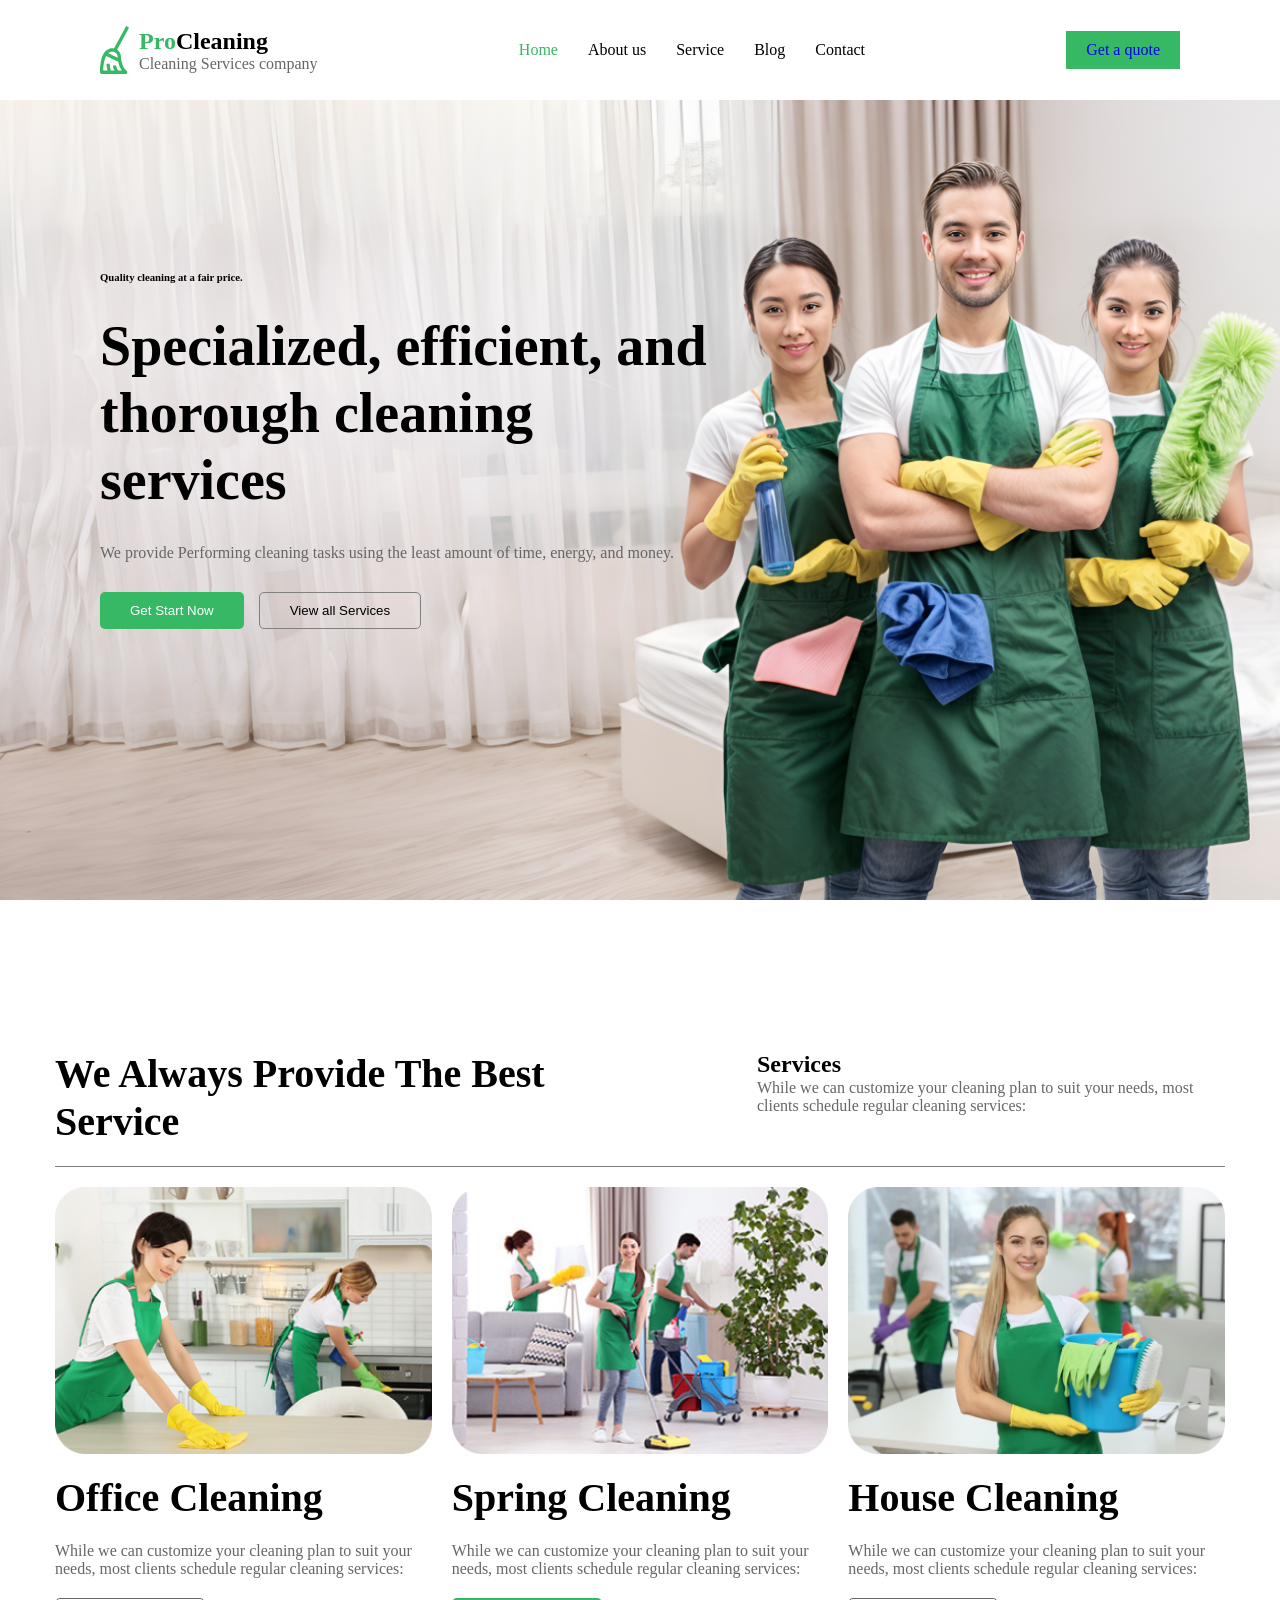
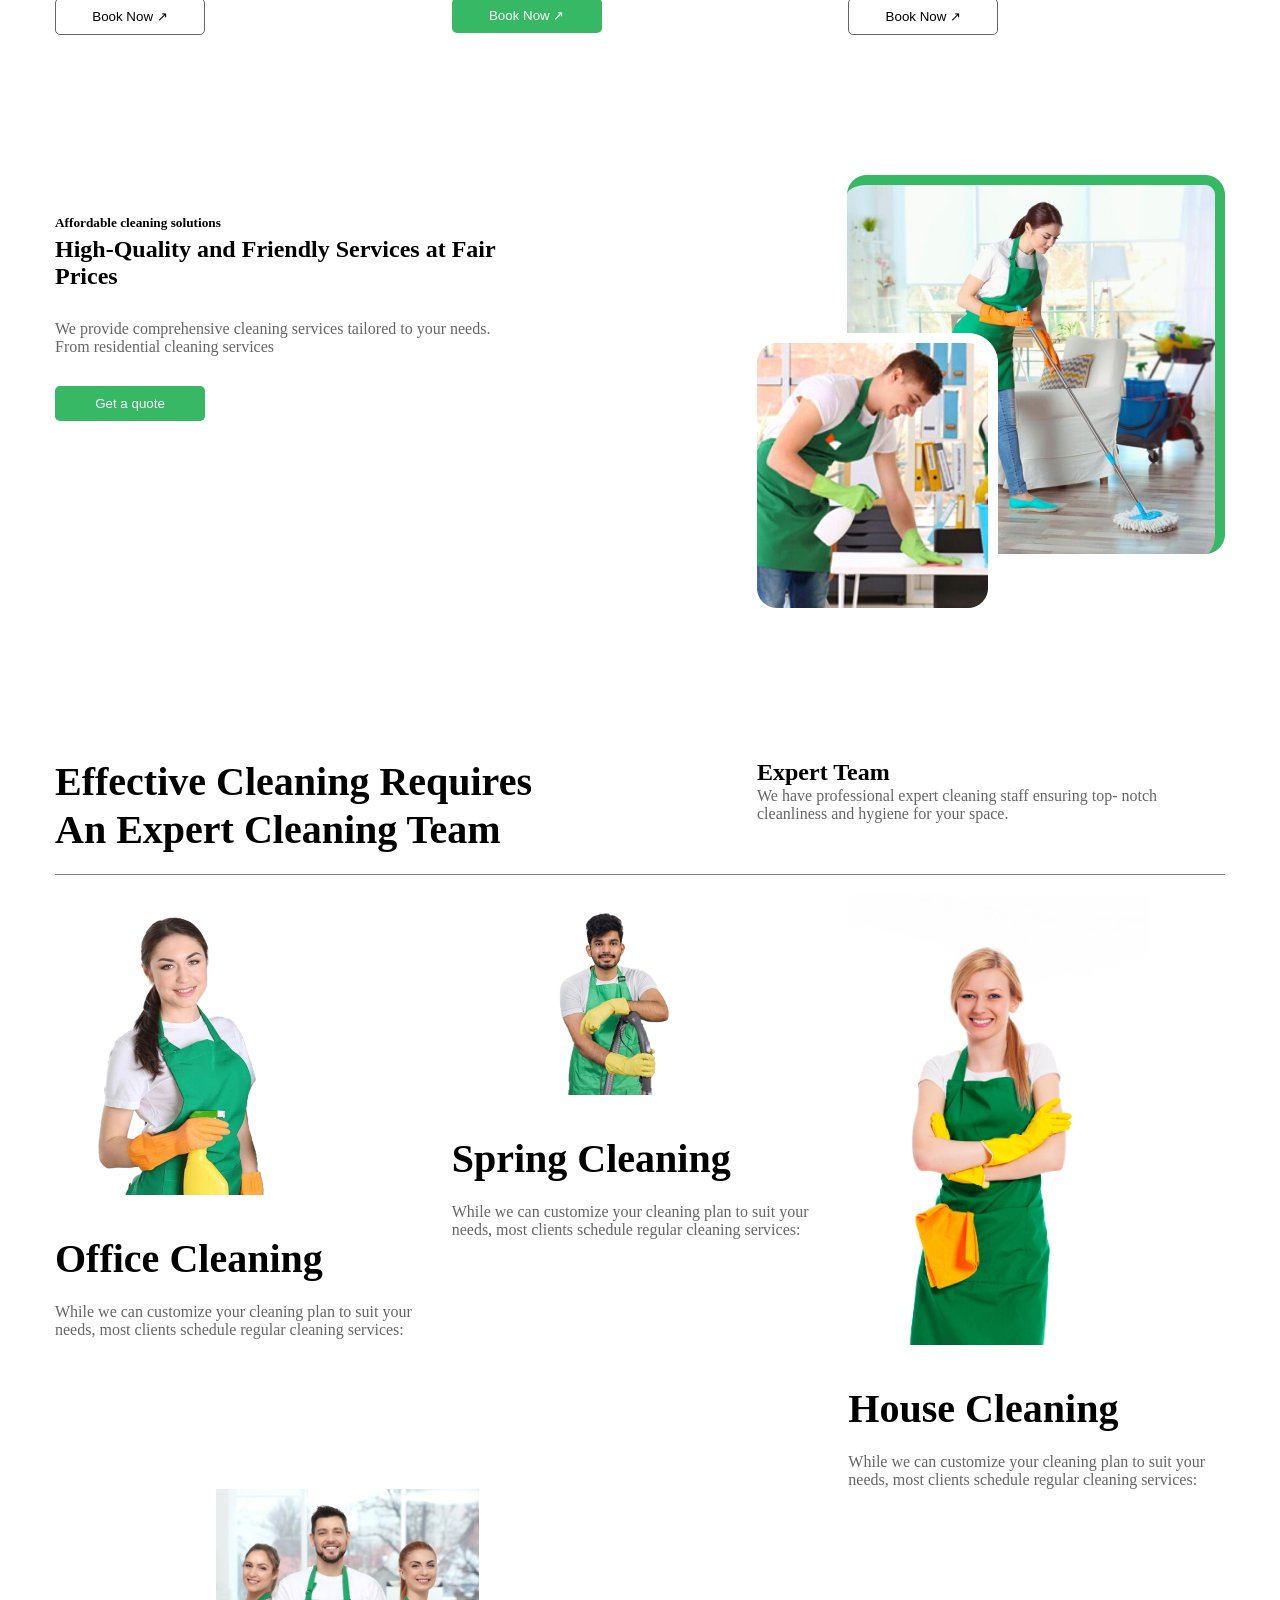
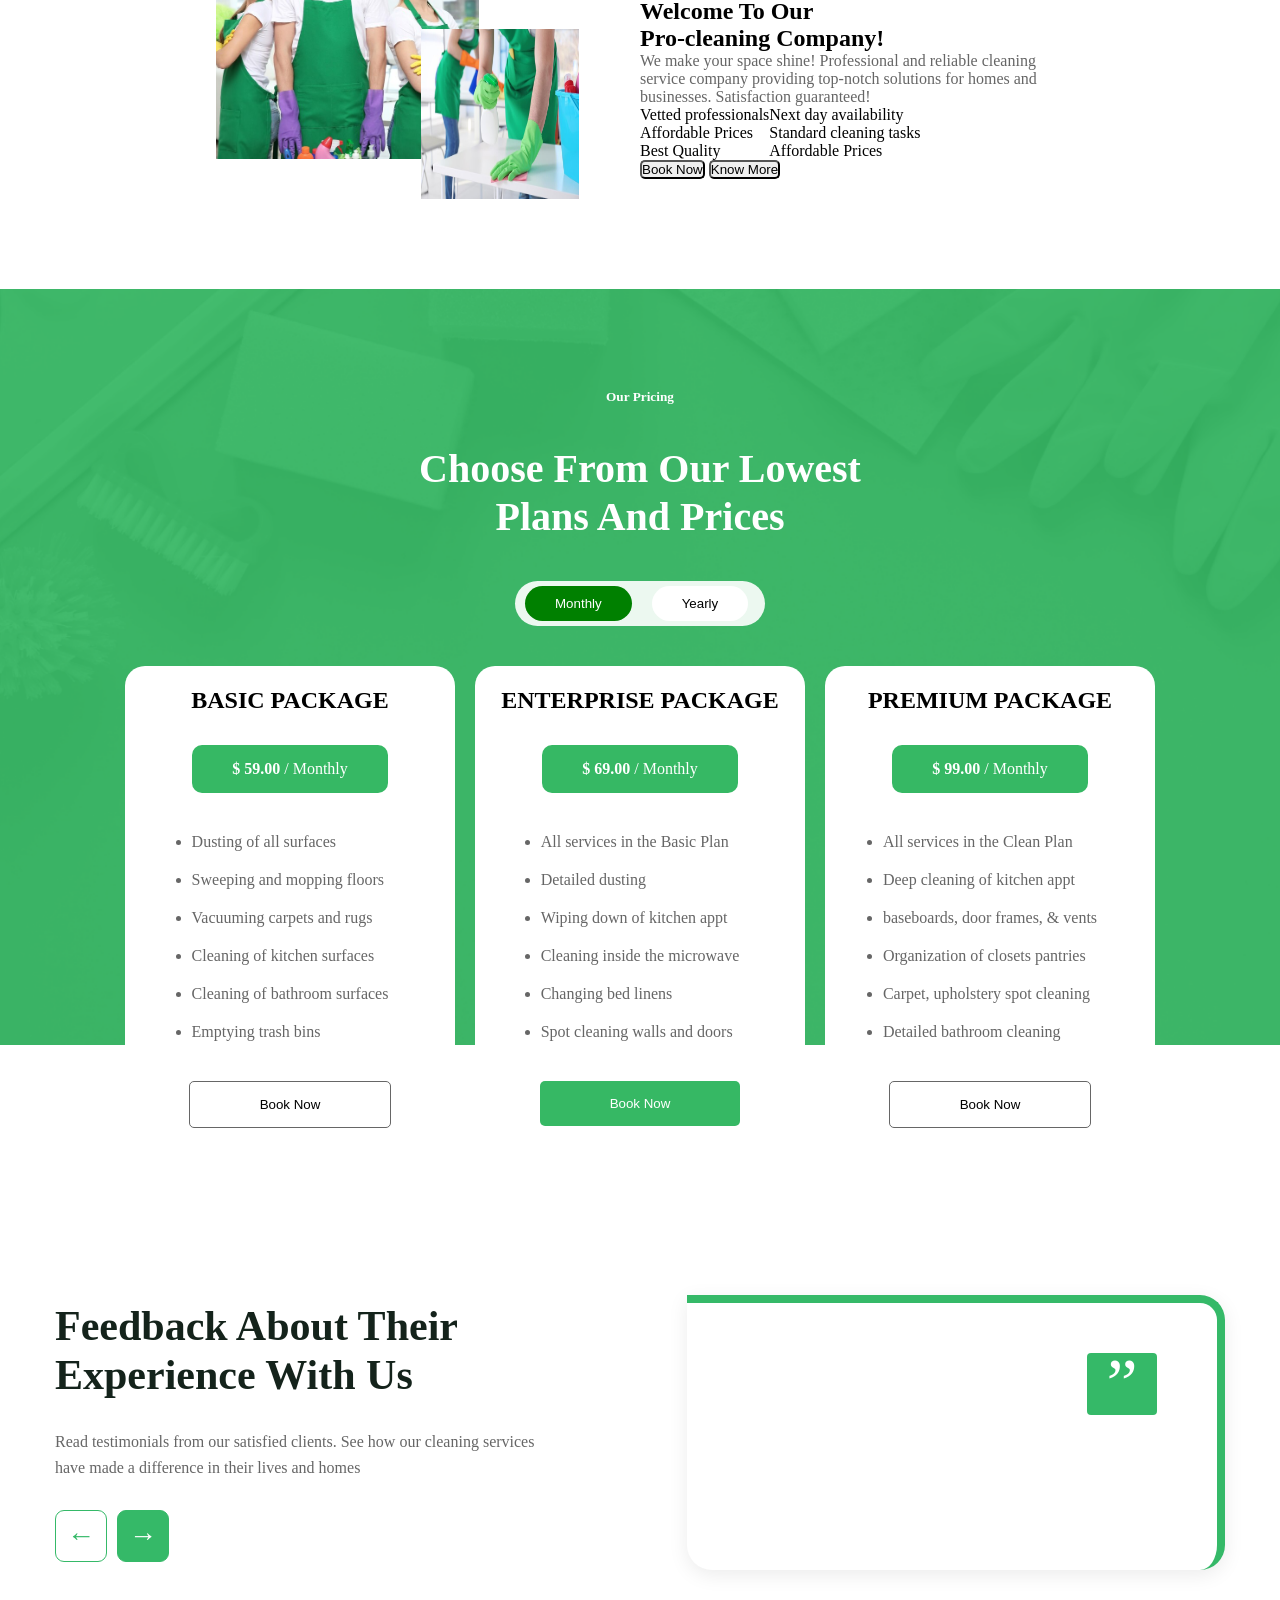
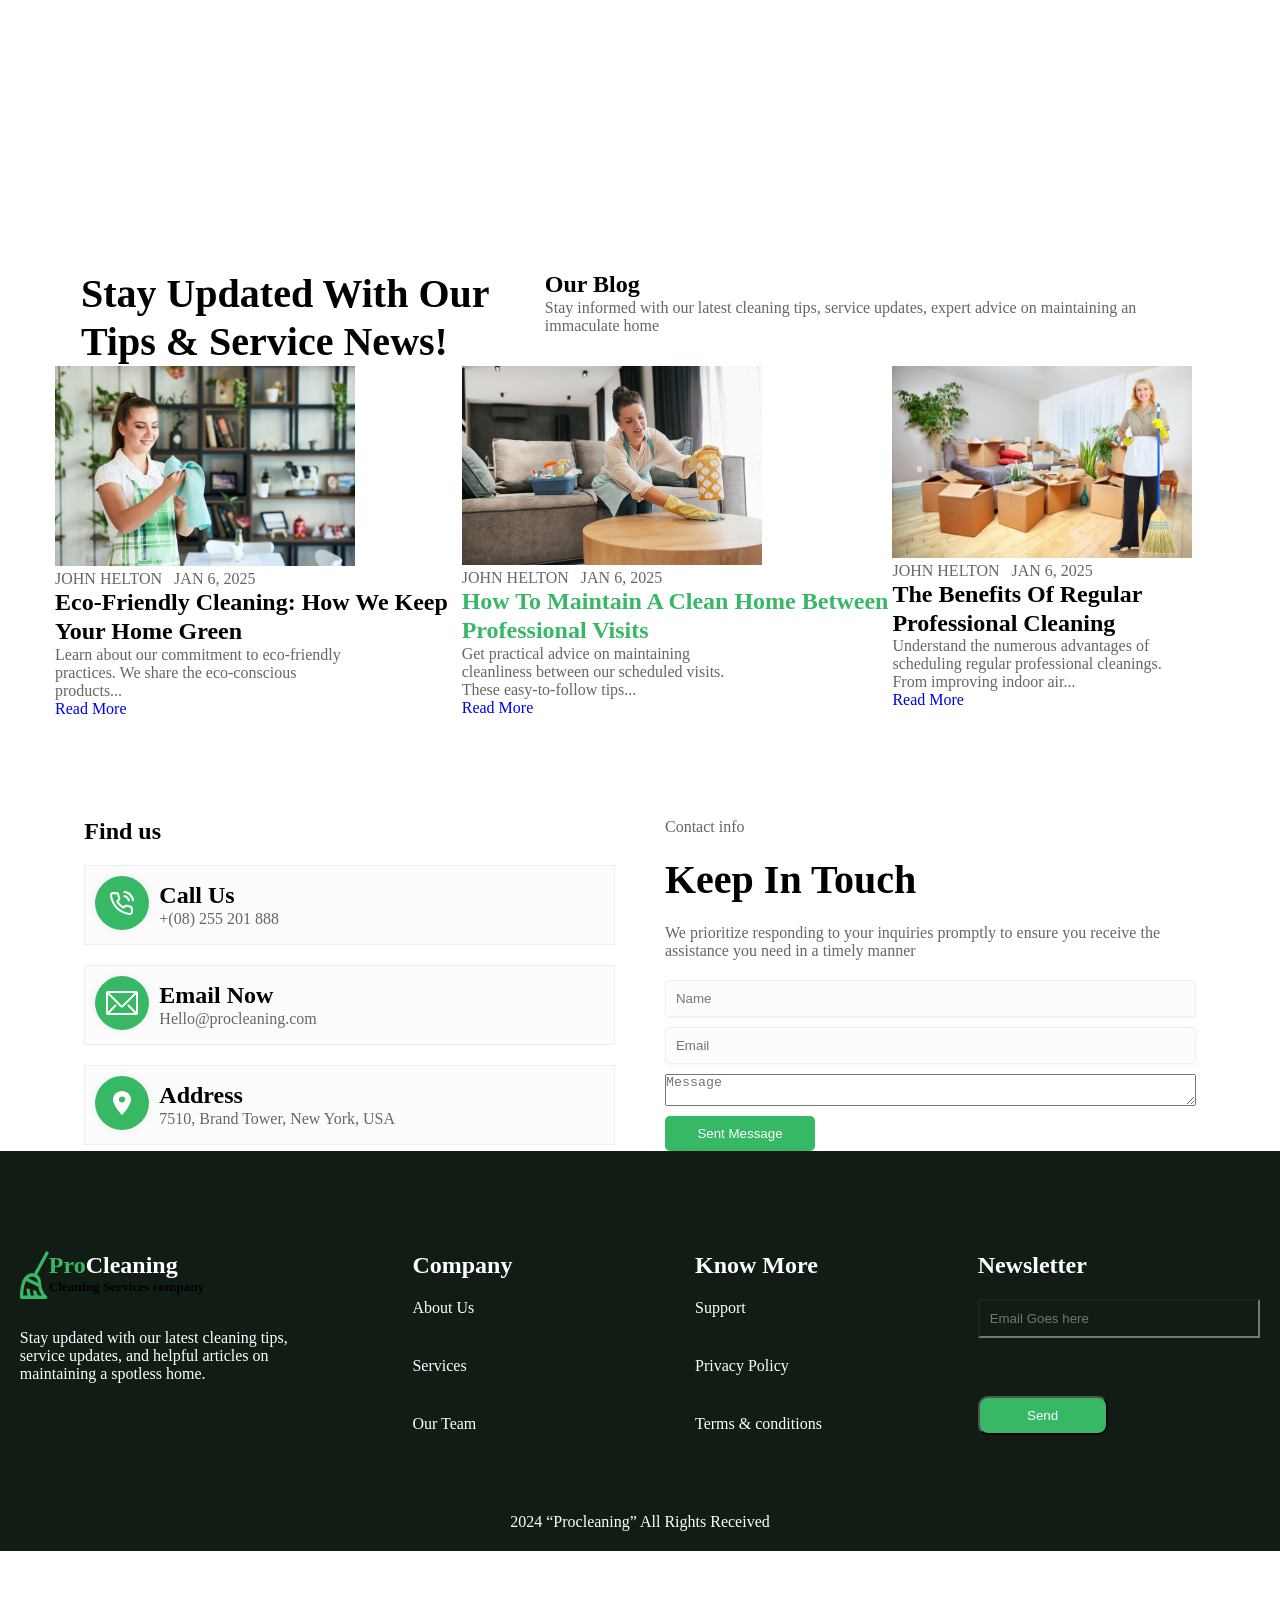
==== index.html @ 3e6bb1c4 "first commit with love" ====
<!DOCTYPE html>
<html lang="en">

<head>
    <meta charset="UTF-8">
    <meta name="viewport" content="width=device-width, initial-scale=1.0">
    <title>Document</title>

    <!-- CSS -->
    <link rel="stylesheet" href="css/main.css">
    <link rel="stylesheet" href="css/header.css">
    <link rel="stylesheet" href="css/home.css">
    <link rel="stylesheet" href="css/about.css">
    <link rel="stylesheet" href="css/services.css">
    <link rel="stylesheet" href="css/pricing.css">
    <link rel="stylesheet" href="css/team.css">
    <link rel="stylesheet" href="css/testimonials.css">
    <link rel="stylesheet" href="css/blog.css">
    <link rel="stylesheet" href="css/contact.css">
    <link rel="stylesheet" href="css/footer.css">
</head>

<body>

    <section id="header"></section>

    <section id="home"></section>


    <section id="services"></section>
    <section id="team"></section>

    <section id="pricing"></section>

    <section id="about"></section>

    <section id="testimonials"></section>

    <section id="blog"></section>

    <section id="contact"></section>

    <section id="footer"></section>


    <!-- JavaScript -->
    <script type="module" src="js/main.js"></script>
    <script src="js/header.js"></script>
    <script src="js/home.js"></script>
    <script src="js/about.js"></script>
    <script src="js/services.js"></script>
    <script src="js/pricing.js"></script>
    <script src="js/team.js"></script>
    <script src="js/testimonials.js"></script>
    <script src="js/blog.js"></script>
    <script src="js/contact.js"></script>
    <script src="js/footer.js"></script>

</body>

</html>
---- css/main.css ----
* {
        margin: 0;
        padding: 0;
        box-sizing: border-box;
    }
    
    a {
        text-decoration: none;
    }
    
    html {
        scroll-behavior: smooth;
        font-size: 100%;
    }
    
    p {
        color: var( --gray-color);
    }
    
    button,
    a,
    li {
        cursor: pointer;
    }
    
    li {
        list-style: none;
    }
    
     :root {
        --font-size: 100%;
        --green-color: #36B864;
        --gray-color: #666666;
        --font-weight-bold: 700;
        --spacing-md: 1.5rem;
    }
    
    section:not(#home):not(header) {
        width: 100vw;
        display: flex;
        justify-content: center;
    }
    
    section:not(#home):not(#header):not(#pricing)>div {
        max-width: 1170px;
    }
    
    h2 {
        text-transform: capitalize;
        line-height: 1.2;
        font-size: 2.5rem;
    }
    
    h3 {
        text-transform: capitalize;
        line-height: 1.2;
        font-size: 1.5rem;
    }
    
    button {
        border-radius: 5px;
    }
---- css/header.css ----
/*  main header */

.header {
    position: absolute;
    top: 0;
    left: 0;
    right: 0;
    background: white;
    display: flex;
    align-items: center;
    justify-content: space-between;
    padding: 10px 100px;
    height: 100px;
    z-index: 2;
    width: 100vw;
}


/*  logo box */

.logo-box {
    display: flex;
    align-items: center;
    gap: 10px;
    justify-content: center;
}

.logo-box h1 {
    display: inline;
}

.logo-box span {
    color: var(--green-color);
}


/*  main nav  */

.main-nav {
    display: flex;
    gap: 30px;
}

.nav-link {
    color: black;
}


/* 
.main-nav {
    display: flex;
    gap: 30px;
} */

.cta {
    background: var(--green-color);
    padding: 10px 20px;
}

.active {
    color: var(--green-color);
}
---- css/home.css ----
.home {
     position: relative;
     padding: 10px 100px;
     background-image: url("../assets/home-bg.png");
     background-size: cover;
     background-position: center;
     background-repeat: no-repeat;
     display: flex;
     min-height: 100vh;
     width: 100vw;
     align-items: Center;
     justify-content: start;
 }
 
 .hero {
     display: flex;
     align-items: start;
     justify-content: center;
     flex-direction: column;
     gap: 30px;
     max-width: 620px;
     width: 100%;
 }
 
 .hero h1 {
     line-height: 1.2;
     font-size: 3.5rem;
 }
 
 .hero button {
     padding: 10px 30px;
     border-radius: 5px;
 }
 
 .hero .hero-btns {
     display: flex;
     gap: 15px;
 }
 
 .get-start {
     background: var(--green-color);
     outline: none;
     border: none;
     color: white;
 }
 
 .view-services {
     border: 1px solid gray;
     background: transparent;
     color: black;
 }
---- css/services.css ----
.services {
        min-height: 100vh;
        background: rgb(255, 255, 255);
        display: flex;
        align-items: center;
        margin-top: 150px;
        min-height: 100vh;
        justify-content: start;
        flex-direction: column;
    }
    
    .services ul {
        display: flex;
    }
    
    .services header {
        display: flex;
        border-bottom: gray solid 1px;
        padding-bottom: 20px;
        display: flex;
        width: 100%;
        justify-content: space-between;
    }
    
    .services header .right,
    .left {
        width: 45%;
    }
    
    .services header .right p {
        max-width: 450px;
    }
    
    .services header .right {
        text-align: left;
        width: 40%;
    }
    
    .services header .left {
        text-align: left;
    }
    
    .service-list {
        margin-top: 20px;
        display: flex;
        gap: 20px;
    }
    
    .service-list li {
        display: flex;
        flex-direction: column;
        gap: 20px;
    }
    
    .service-list button {
        max-width: 150px;
        border: var(--gray-color) solid 1px;
        width: 100%;
        background: transparent;
        padding: 10px 30px;
    }
    
    .service-list .green-btn {
        background: var(--green-color);
        outline: none;
        color: white;
        border: none;
    }
    
    .service-banner {
        width: 100%;
        display: flex;
        margin-top: 140px;
        align-items: start;
        margin-bottom: 200px;
        justify-content: space-between;
    }
    
    .service-banner .content {
        flex-direction: column;
        align-items: left;
        display: flex;
        margin-top: 40px;
    }
    
    .service-banner .content h5 {
        margin: 0;
        padding: 0;
    }
    
    .service-banner .content>div {
        margin-top: 0;
        flex-direction: column;
        align-items: left;
        margin-top: 5px;
        display: flex;
        gap: 30px;
    }
    
    .service-banner .content h1 {
        max-width: 500px;
    }
    
    .service-banner .content p {
        max-width: 450px;
    }
    
    .service-banner .right {
        position: relative;
    }
    
    .service-banner .small-img {
        position: absolute;
        bottom: -60px;
        left: -100px;
        z-index: 3;
    }
    
    .service-banner button {
        background: var(--green-color);
        outline: none;
        max-width: 150px;
        border: var(--gray-color) solid 1px;
        width: 100%;
        padding: 10px 30px;
        color: white;
        border: none;
    }
    
    .service header .right h3 {
        color: black;
    }
---- css/pricing.css ----
.pricing {
    position: relative;
    padding: 10px 100px;
    background-image: url("../assets/Background.png");
    background-size: cover;
    background-position: center;
    background-repeat: no-repeat;
    display: flex;
    height: 84vh;
    padding-top: 100px;
    color: white;
    flex-direction: column;
    gap: 40px;
    width: 100vw !important;
    align-items: Center;
    justify-content: start;
    overflow: visible;
}

.toggle-package {
    background: rgb(255, 255, 255, 0.9);
    padding: 5px 10px;
    border-radius: 30px;
    display: flex;
    gap: 20px;
    width: 250px;
}

.toggle-package button {
    outline: none;
    border: none;
    border-radius: 20px;
    background: rgb(255, 255, 255);
    color: black;
    padding: 10px 30px;
}

.pricing .active {
    background: green;
    color: white;
}

.head {
    text-align: center;
}

.pricing-plans {
    display: flex;
    gap: 20px;
}

.pricing-plans ul {}

.pricing-plans ul li {
    padding: 10px 0;
    list-style: disc;
    color: var(--gray-color);
}

.price-box {
    background: var(--green-color);
    max-width: 400px;
    padding: 15px 40px;
    color: white;
    border-radius: 10px;
}

.pricing-plans>div {
    background: white;
    color: black;
    width: 330px;
    border-radius: 20px;
    padding: 20px;
    display: flex;
    z-index: 4;
    flex-direction: column;
    gap: 30px;
    transform: translateY(0);
    align-items: center;
}

.pricing-plans>div button {
    background: white;
    color: black;
    border-radius: 5px;
    padding: 15px 70px;
    border: 1px solid var(--gray-color);
}

.enterprise-package .green-btn {
    background: var(--green-color);
    color: white;
    outline: none;
    border: none;
}
---- css/team.css ----
.team .avatar {
    width: 300px;
}

.star-icons-img {
    max-width: 50px;
}

.team header {
    display: flex;
    border-bottom: 1px solid gray;
    padding-bottom: 20px;
    width: 100%;
    justify-content: space-between;
}

.team header .right {
    width: 40%;
    text-align: left;
}

.team header .left {
    width: 45%;
    text-align: left;
}

.team header .right p {
    max-width: 450px;
}

.team-banner {
    width: 100%;
    display: flex;
    min-height: 400px;
    justify-content: space-between;
}

.team-banner .left {
    width: 50%;
    display: flex;
    justify-content: center;
    height: 100%;
}

.team-banner .left .images-box {
    position: relative;
    width: 45%;
    height: 270px;
    max-height: 270px;
    background-image: url("../assets/Image_2-005.jpg");
    background-size: cover;
    background-position: center;
    background-repeat: no-repeat;
    z-index: 1;
}

.team-banner p {
    max-width: 400px;
}

.team-banner .left .big-img {
    width: 400px;
    height: auto;
}

.team-banner .small-img {
    height: 170px;
    max-height: 170px;
    width: 60%;
    position: absolute;
    bottom: -40px;
    right: -100px;
    z-index: 3;
}

.team-banner .right {
    width: 50%;
    display: flex;
    justify-content: center;
    flex-direction: column;
}

.features {
    display: Flex;
}
---- css/testimonials.css ----
.testimonials {
    margin-top: 250px;
    display: flex;
    max-width: 1170px;
    gap: 100px;
    justify-content: space-between;
    align-items: center;
}

.testimonials>div {
    width: 50%;
}


/* =========================
   LEFT CONTENT
========================= */

.testimonials-content {
    display: flex;
    flex-direction: column;
    gap: 30px;
}

.testimonials-content h1 {
    margin: 0;
    max-width: 500px;
    font-size: 42px;
    line-height: 1.15;
    color: #14231b;
}

.testimonials-content>p {
    margin: 0;
    max-width: 500px;
    font-size: 16px;
    line-height: 1.6;
    color: #666;
}


/* =========================
   BUTTONS
========================= */

.testimonials-buttons {
    display: flex;
    gap: 10px;
}

.testimonials-buttons button {
    width: 52px;
    height: 52px;
    border-radius: 9px;
    border: 1px solid #35b968;
    background: white;
    color: #35b968;
    font-size: 28px;
    cursor: pointer;
}

.testimonials-buttons .increase-btn {
    background: #35b968;
    color: white;
}


/* =========================
   RIGHT
========================= */

.testimonial-right {
    display: flex;
    align-items: center;
    gap: 22px;
    min-height: 275px;
    padding: 25px;
    position: relative;
    background: white;
    border-radius: 0 25px 25px 25px;
    border-top: 8px solid #35b968;
    border-right: 8px solid #35b968;
    box-shadow: 0 5px 20px rgba(0, 0, 0, 0.08);
    box-sizing: border-box;
}

.testimonial-right p {
    max-width: 400px;
}

.testimonial-right h4 {
    margin: 0 0 5px;
    font-size: 20px;
    color: #14231b;
}

.testimonial-role {
    margin: 0 0 8px;
    color: #666;
}


/* =========================
   PERSON IMAGE
========================= */

.persona-bg img {
    width: 200px;
    height: 200px;
    max-width: 200px;
    min-height: 100px;
    flex-shrink: 0;
    border: none;
    border-radius: 50%;
}


/* =========================
   RATING
========================= */

.testimonial-rating {
    margin-bottom: 10px;
    color: #ff9800;
    font-size: 20px;
    letter-spacing: 3px;
}


/* =========================
   TEXT
========================= */

.testimonial-text {
    margin: 0;
    line-height: 1.45;
    color: #666;
}


/* =========================
   QUOTE
========================= */

.testimonial-right::after {
    content: "”";
    position: absolute;
    top: 50px;
    right: 60px;
    width: 70px;
    height: 62px;
    display: flex;
    align-items: center;
    justify-content: center;
    background: #35b968;
    border-radius: 4px;
    color: white;
    font-family: Georgia, serif;
    font-size: 70px;
    line-height: 1;
}
---- css/blog.css ----
.blog {
    display: flex;
    flex-direction: column;
    align-items: center;
    padding-top: 300px;
}

.blog-header {
    display: flex;
}

.blog ul {
    display: flex;
}

.blog ul img {
    width: 300px;
}

.blog ul p {
    max-width: 300px;
}
---- css/contact.css ----
.contact-form {
    display: flex;
    flex-wrap: flex;
    margin-top: 100px;
    gap: 50px;
}

.contact-right {
    display: flex;
    width: 50%;
    gap: 20px;
    flex-direction: column;
}

.contact-left {
    width: 50%;
    display: flex;
    gap: 20px;
    flex-direction: column;
}

.contact-right form {
    flex-direction: column;
    gap: 10px;
    display: Flex;
}

.contact-right button {
    background: var(--green-color);
    outline: none;
    max-width: 150px;
    border: var(--gray-color) solid 1px;
    width: 100%;
    padding: 10px 30px;
    color: white;
    border: none;
}

.contact-right form input {
    padding: 10px;
    background: #fcfcfc;
    border: 1px solid #eeeeee;
    border-radius: 4px;
    box-shadow: 0 2px 6px rgba(0, 0, 0, 0.03);
}

.contact-card {
    background: #fcfcfc;
    border: 1px solid #eeeeee;
    display: flex;
    outline: none;
    backdrop-filter: blur(3px);
    -webkit-backdrop-filter: blur(3px);
    align-items: center;
}
---- css/footer.css ----
.footer {
    background-color: #111C15;
    width: 100vw;
    min-height: 400px;
    padding: 100px 0 20px 0;
    margin-bottom: 60px;
    display: flex;
    flex-direction: column;
    align-items: center;
    justify-content: space-between;
}

.footer-cols {
    max-width: 1400px;
    display: flex;
}

.footer-cols span {
    color: var(--green-color);
}

.footer ul {
    flex: 1;
}

.footer ul h3 {
    color: white;
}

.footer ul p {
    color: rgb(255, 255, 255);
    margin-top: 30px;
}

.footer li a {
    padding: 20px 0px;
    color: white;
}

.footer li h3 {
    padding: 20px 0px;
}

.footer li {
    padding: 20px 0px;
}

.footer ul:first-child {
    margin-right: 110px;
}

.footer-logo {
    display: flex;
}

.footer-copyrights {
    width: 100%;
    max-width: 1400px;
    color: white;
    display: flex;
    justify-content: center;
}

.footer-copyrights p {
    color: white;
}

.last-col {
    display: flex;
    flex-direction: column;
    gap: 20px;
}

.last-col input {
    padding: 10px;
    background: transparent;
    color: gray;
}

.last-col button {
    padding: 10px;
    max-width: 130px;
    border-radius: 10px;
    outline: none;
    background: var(--green-color);
    color: rgb(255, 255, 255);
}
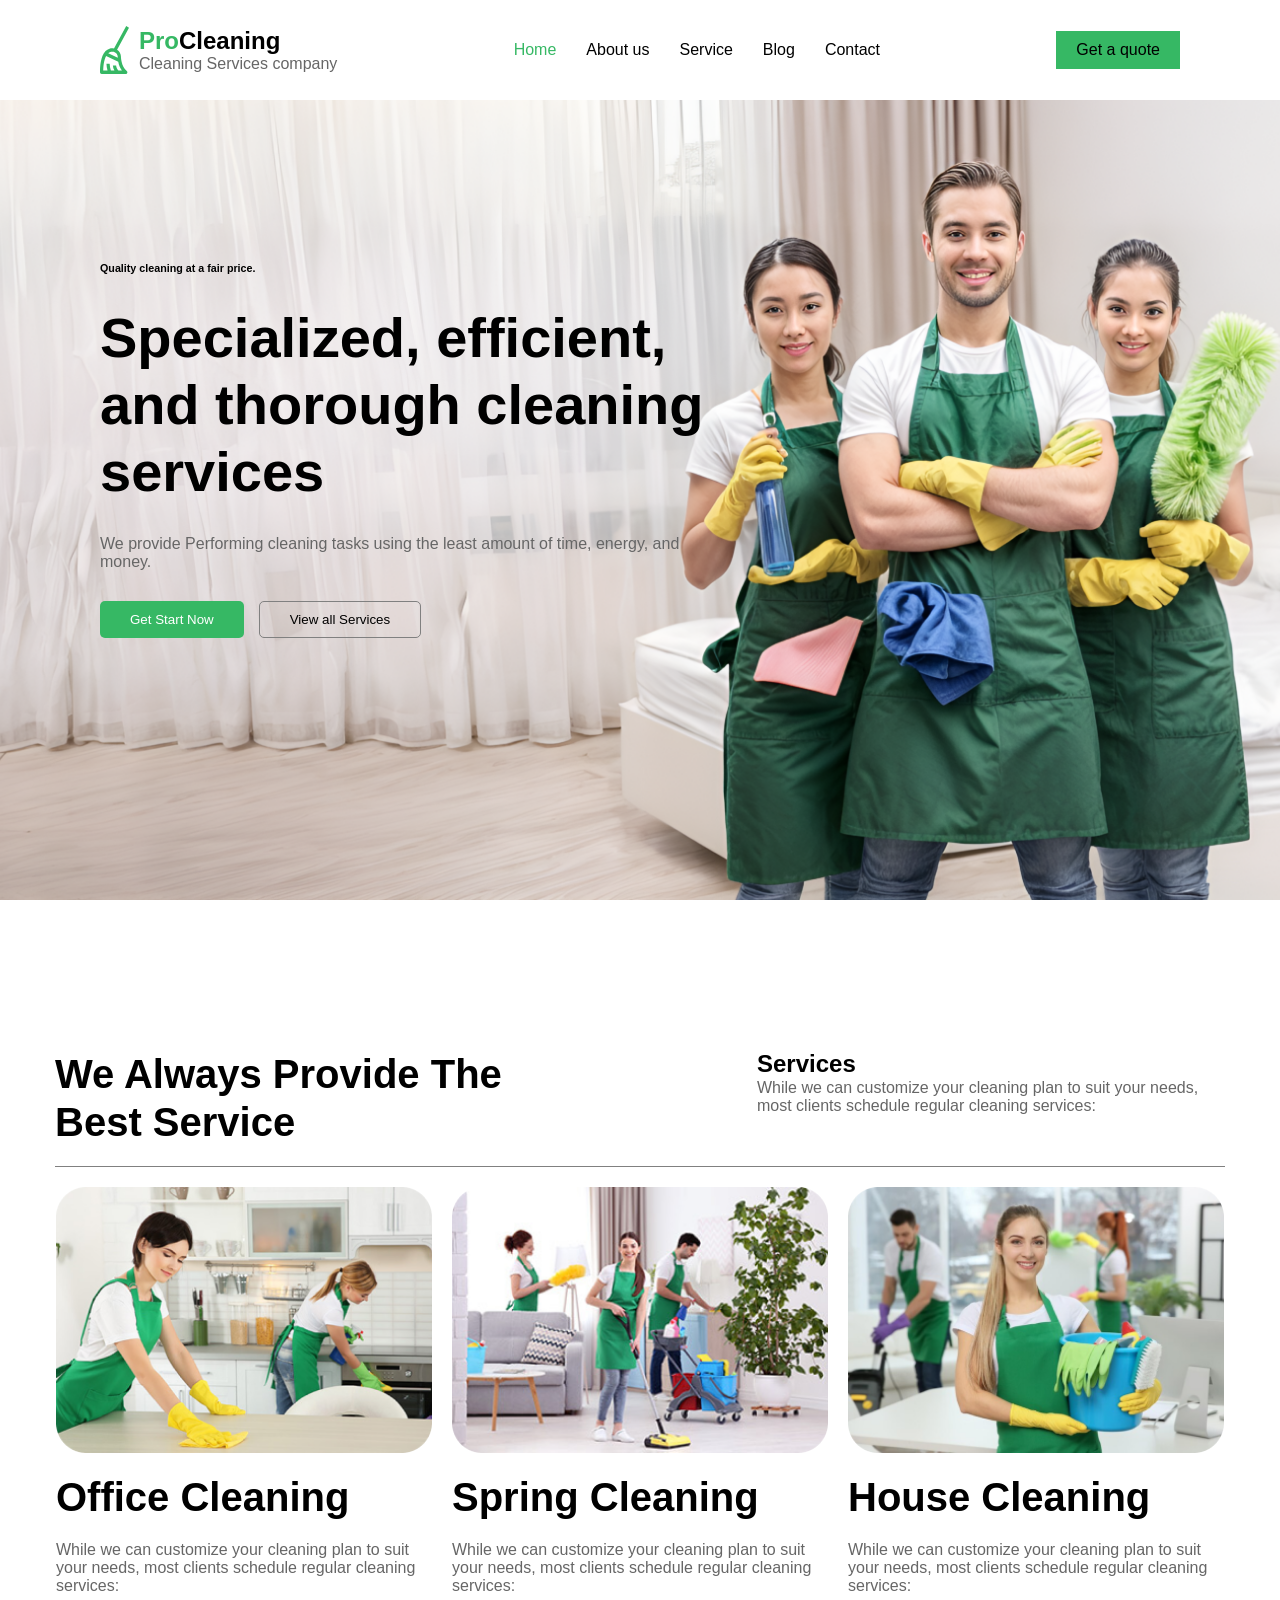
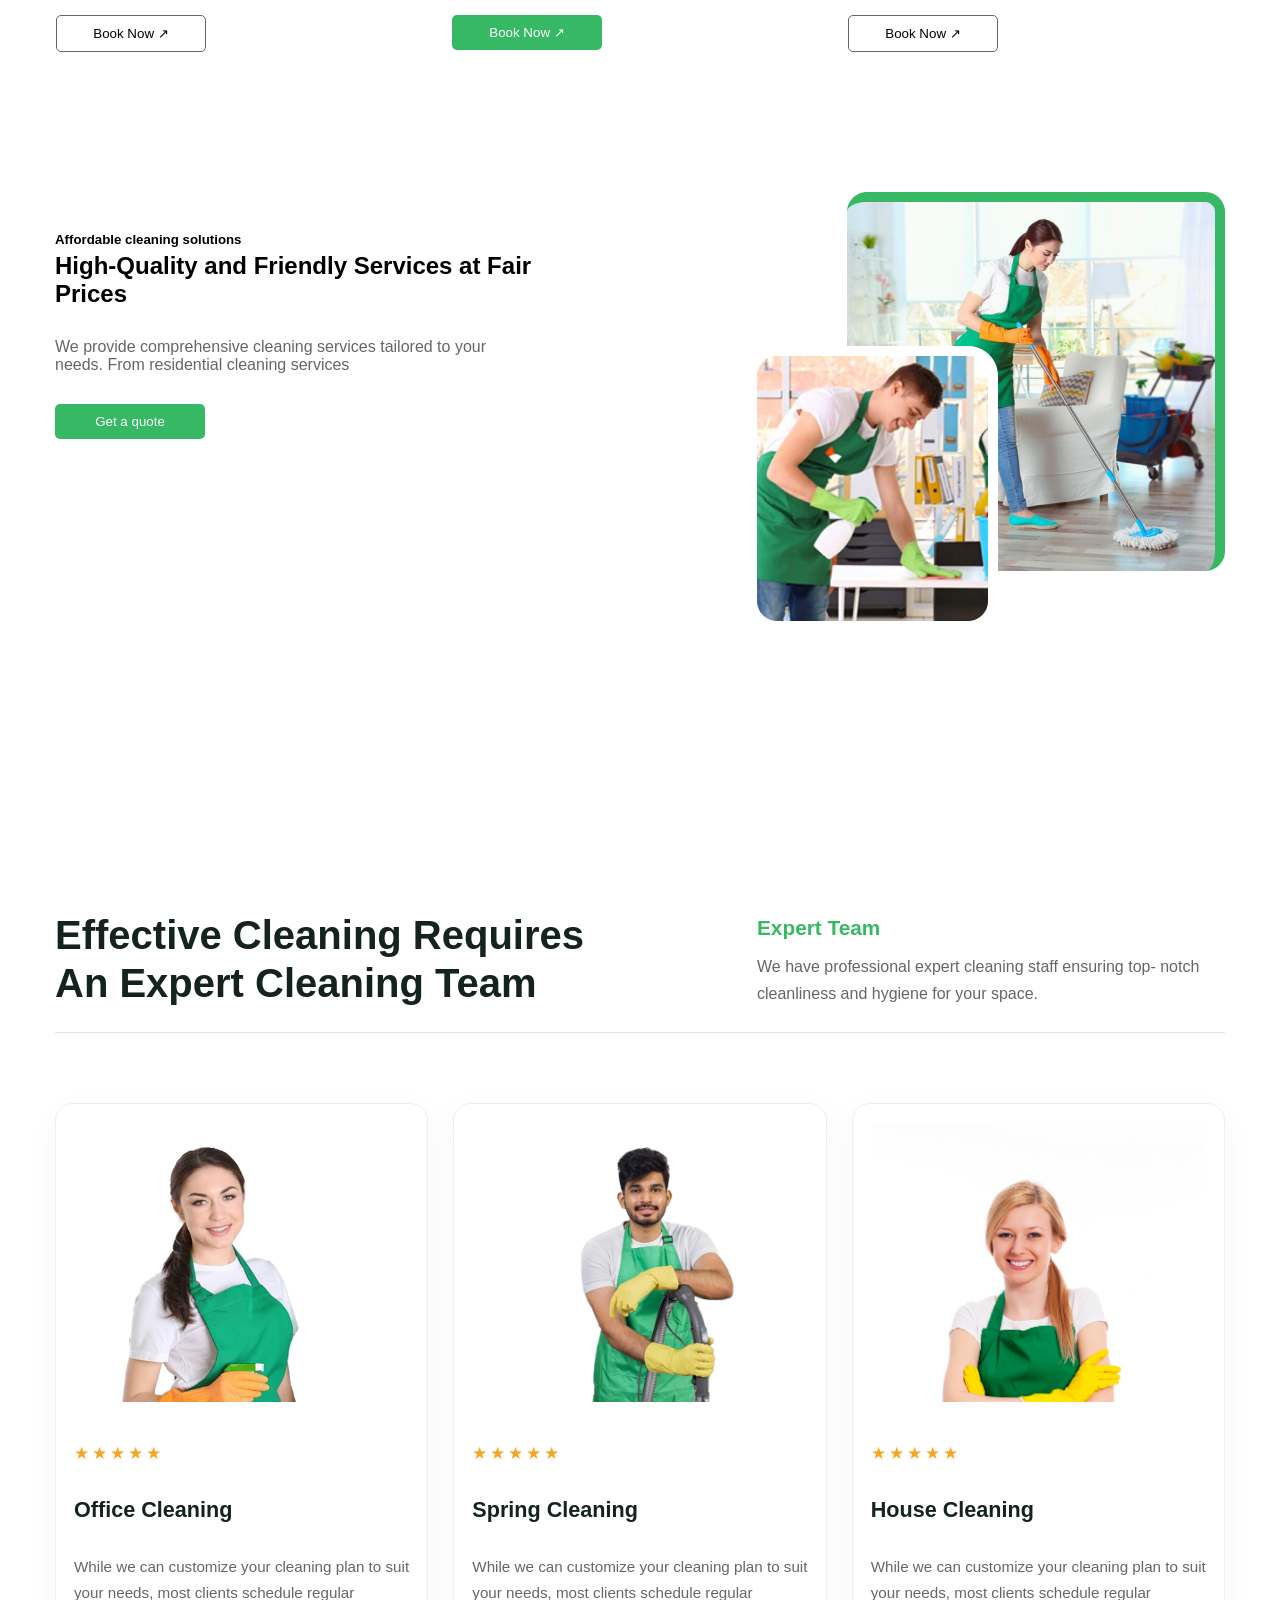
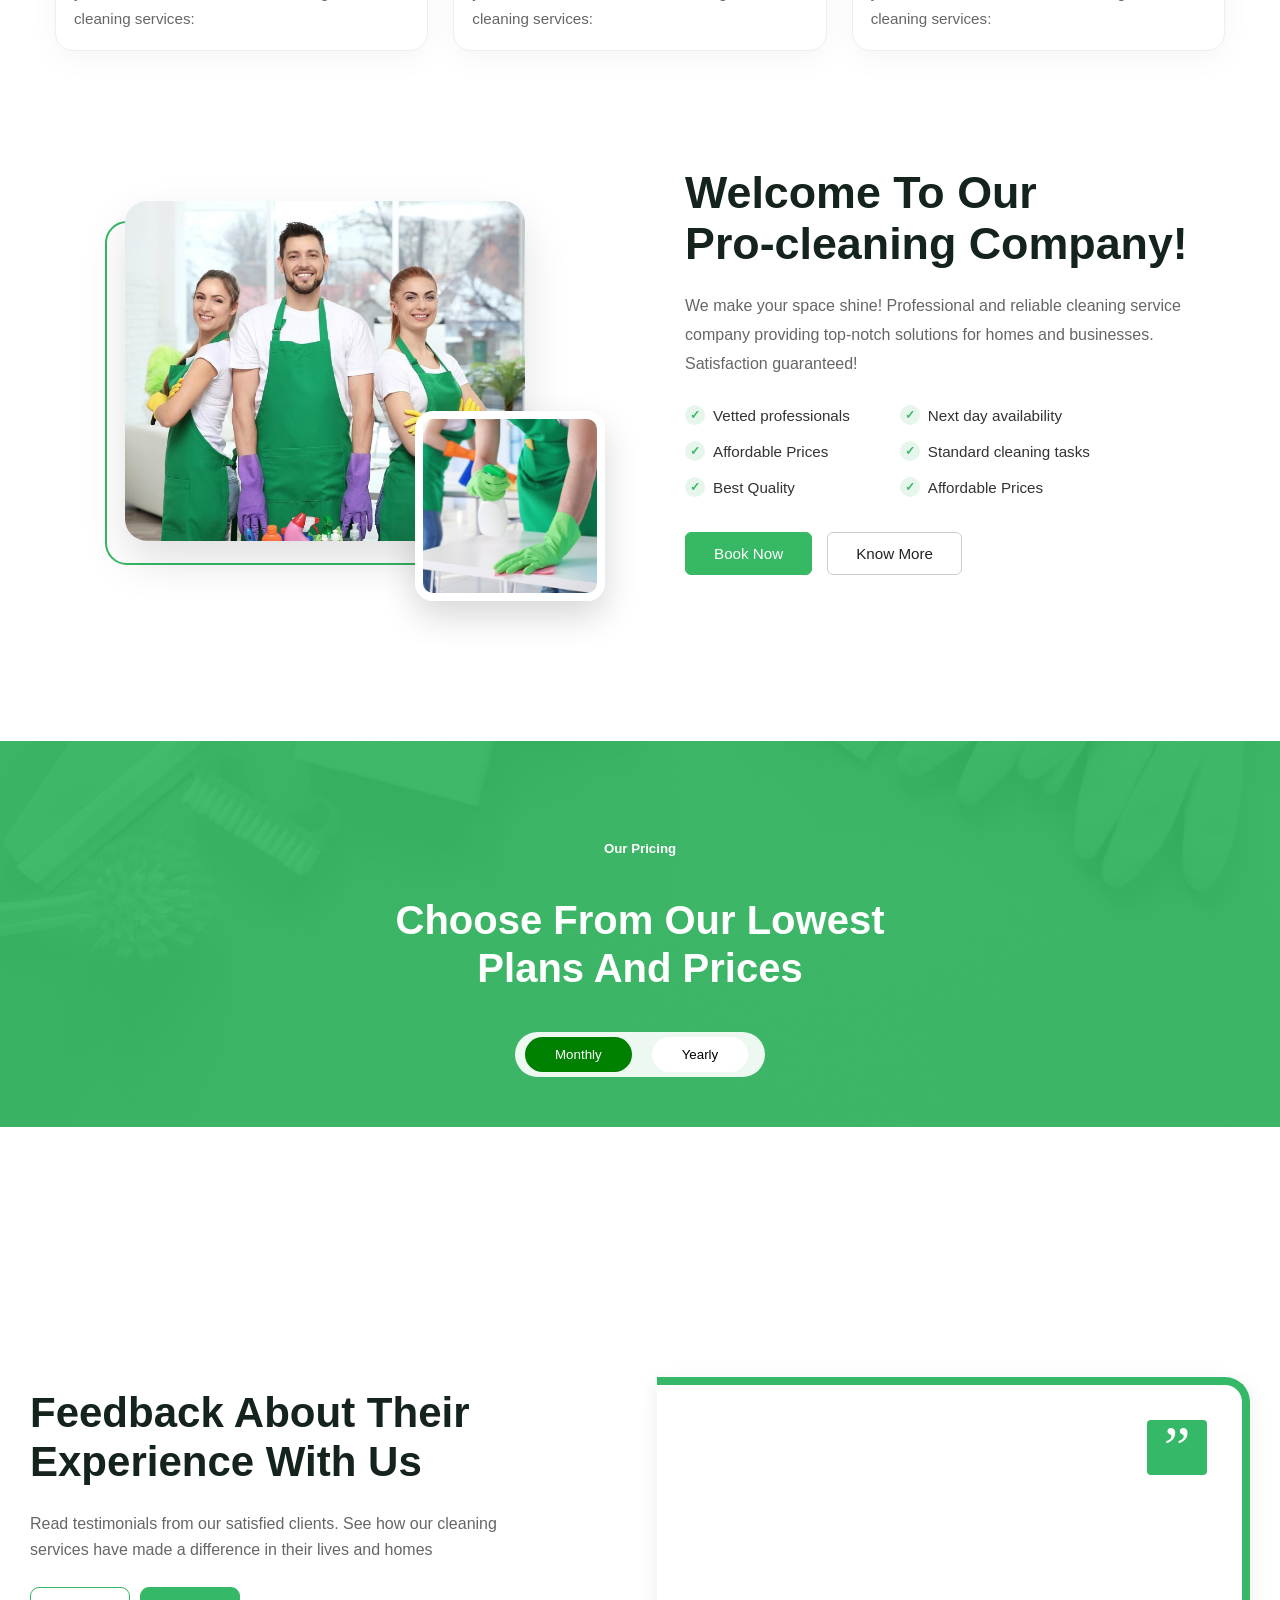
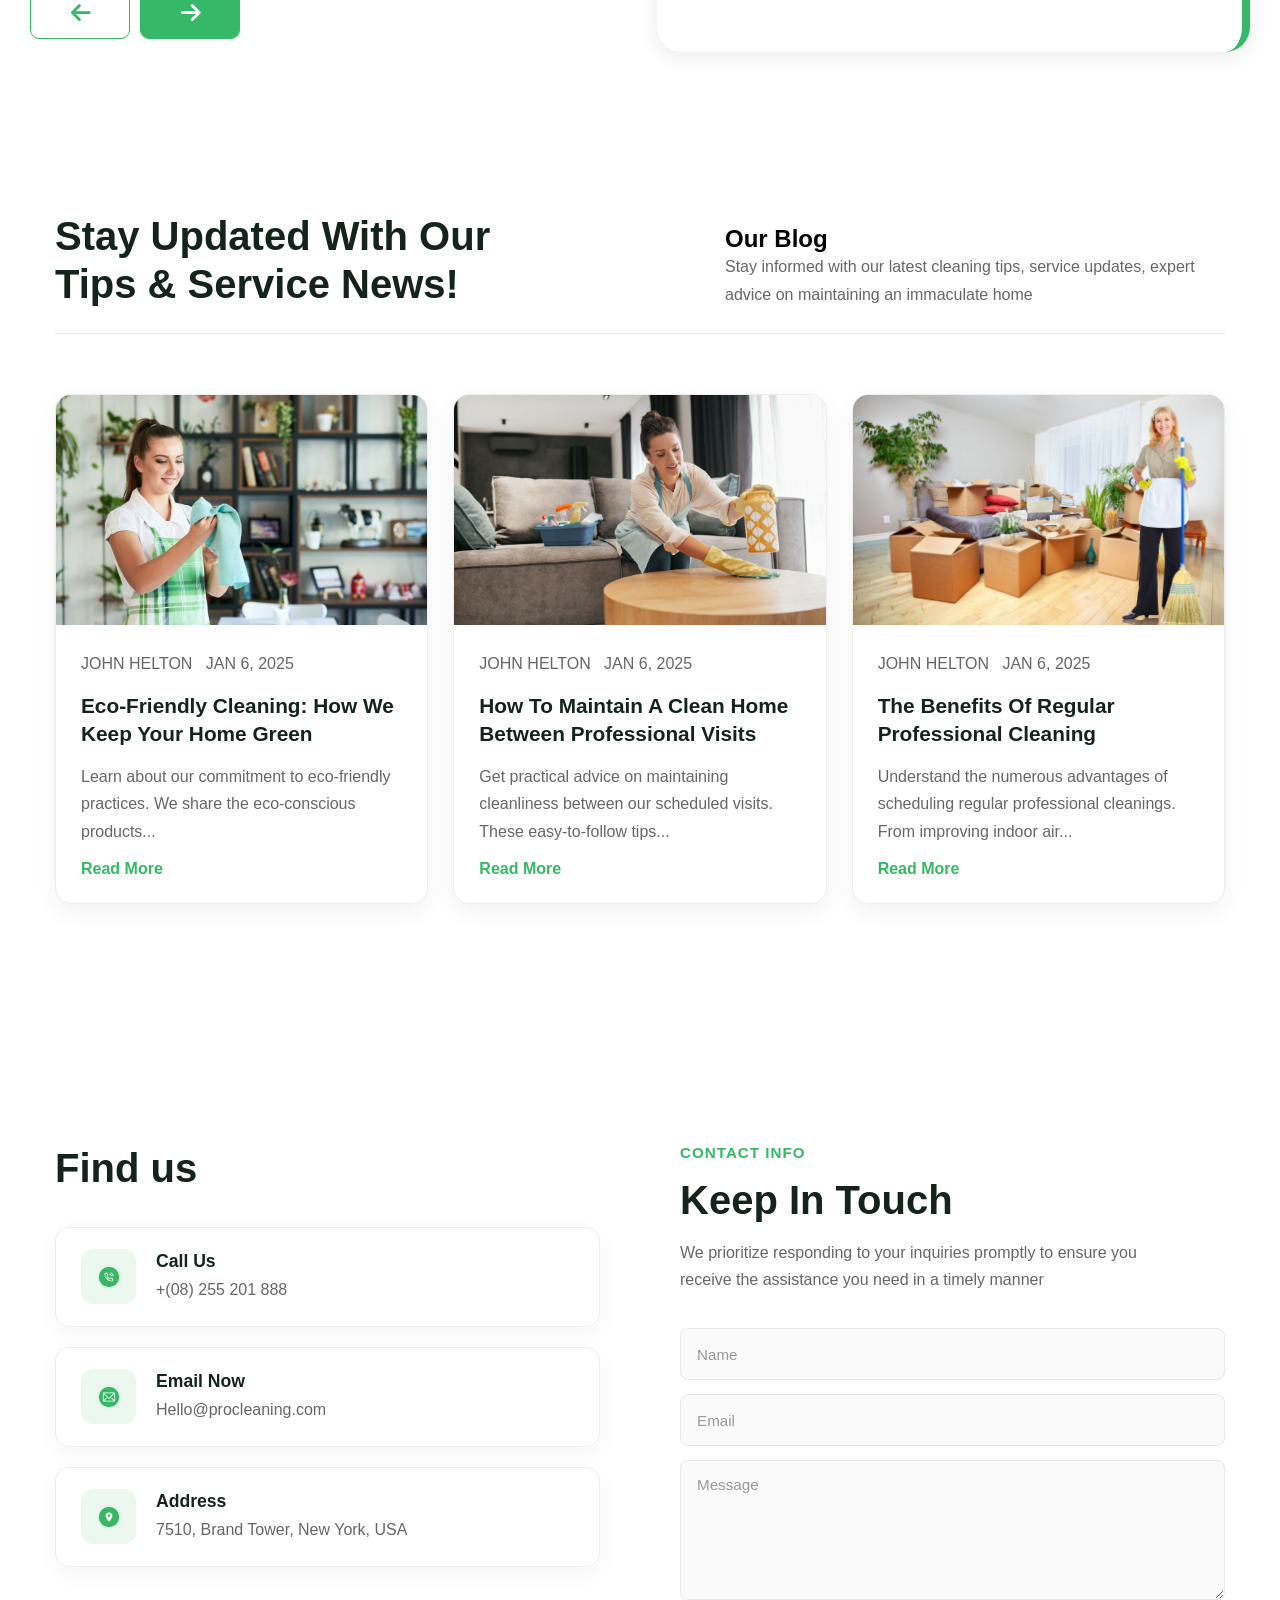
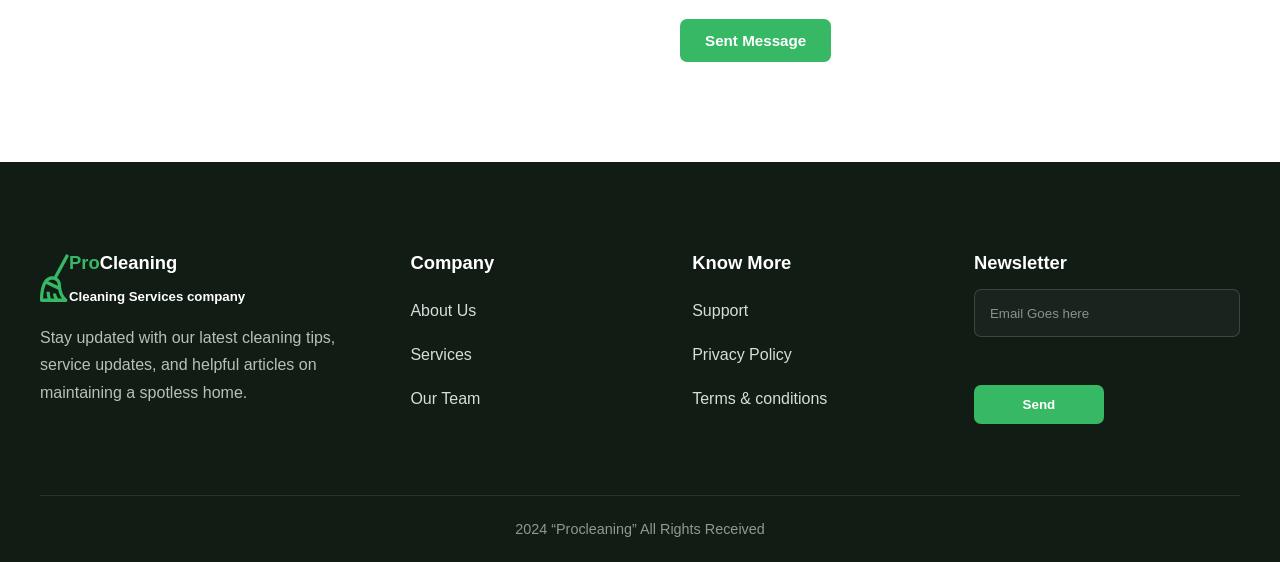
==== commit 68286add: "responsive edit" ====
--- a/index.html
+++ b/index.html
@@ -49,7 +49,7 @@
     <script src="js/home.js"></script>
     <script src="js/about.js"></script>
     <script src="js/services.js"></script>
-    <script src="js/pricing.js"></script>
+    <script src="js/pricing.js" type="module"></script>
     <script src="js/team.js"></script>
     <script src="js/testimonials.js"></script>
     <script src="js/blog.js"></script>
--- a/css/main.css
+++ b/css/main.css
@@ -1,62 +1,204 @@
-    * {
-        margin: 0;
-        padding: 0;
-        box-sizing: border-box;
-    }
-    
-    a {
-        text-decoration: none;
-    }
-    
-    html {
-        scroll-behavior: smooth;
-        font-size: 100%;
-    }
-    
-    p {
-        color: var( --gray-color);
-    }
-    
-    button,
-    a,
-    li {
-        cursor: pointer;
-    }
-    
-    li {
-        list-style: none;
-    }
-    
-     :root {
-        --font-size: 100%;
-        --green-color: #36B864;
-        --gray-color: #666666;
-        --font-weight-bold: 700;
-        --spacing-md: 1.5rem;
-    }
-    
-    section:not(#home):not(header) {
-        width: 100vw;
-        display: flex;
-        justify-content: center;
-    }
-    
+/* =========================================================
+   RESET
+========================================================= */
+
+* {
+    margin: 0;
+    padding: 0;
+    box-sizing: border-box;
+}
+
+
+/* =========================================================
+   ROOT
+========================================================= */
+
+:root {
+    --font-size: 100%;
+    --green-color: #36B864;
+    --gray-color: #666666;
+    --font-weight-bold: 700;
+    --spacing-md: 1.5rem;
+}
+
+
+/* =========================================================
+   HTML / BODY
+========================================================= */
+
+html {
+    scroll-behavior: smooth;
+    font-size: 100%;
+}
+
+body {
+    width: 100%;
+    min-width: 0;
+    overflow-x: hidden;
+    font-family: Arial, sans-serif;
+}
+
+
+/* =========================================================
+   LINKS
+========================================================= */
+
+a {
+    text-decoration: none;
+    color: inherit;
+}
+
+
+/* =========================================================
+   TEXT
+========================================================= */
+
+p {
+    color: var(--gray-color);
+}
+
+
+/* =========================================================
+   INTERACTIVE ELEMENTS
+========================================================= */
+
+button,
+a,
+li {
+    cursor: pointer;
+}
+
+button {
+    border-radius: 5px;
+    font-family: inherit;
+}
+
+
+/* =========================================================
+   LISTS
+========================================================= */
+
+li {
+    list-style: none;
+}
+
+ul {
+    margin: 0;
+    padding: 0;
+}
+
+
+/* =========================================================
+   SECTIONS
+========================================================= */
+
+
+/*
+   Sections now use their natural content height.
+   No 100vh / min-height.
+*/
+
+section:not(#home):not(header) {
+    width: 100%;
+    display: flex;
+    height: auto;
+    min-height: 0;
+    justify-content: center;
+}
+
+
+/* =========================================================
+   SECTION CONTENT WIDTH
+========================================================= */
+
+section:not(#home):not(#header):not(#pricing)>div {
+    width: 100%;
+    max-width: 1170px;
+}
+
+
+/* =========================================================
+   HEADINGS
+========================================================= */
+
+h1,
+h2,
+h3,
+h4,
+h5,
+h6 {
+    margin: 0;
+}
+
+h2 {
+    text-transform: capitalize;
+    line-height: 1.2;
+    font-size: 2.5rem;
+}
+
+h3 {
+    text-transform: capitalize;
+    line-height: 1.2;
+    font-size: 1.5rem;
+}
+
+
+/* =========================================================
+   IMAGES
+========================================================= */
+
+img {
+    max-width: 100%;
+    display: block;
+}
+
+
+/* =========================================================
+   FORM ELEMENTS
+========================================================= */
+
+input,
+textarea,
+button {
+    font-family: inherit;
+}
+
+input,
+textarea {
+    outline: none;
+}
+
+
+/* =========================================================
+   RESPONSIVE CONTAINER
+========================================================= */
+
+@media (max-width: 1200px) {
     section:not(#home):not(#header):not(#pricing)>div {
-        max-width: 1170px;
-    }
-    
+        width: calc(100% - 60px);
+    }
+}
+
+@media (max-width: 700px) {
+    section:not(#home):not(#header):not(#pricing)>div {
+        width: calc(100% - 40px);
+    }
     h2 {
-        text-transform: capitalize;
-        line-height: 1.2;
-        font-size: 2.5rem;
-    }
-    
+        font-size: 2rem;
+    }
     h3 {
-        text-transform: capitalize;
-        line-height: 1.2;
-        font-size: 1.5rem;
-    }
-    
-    button {
-        border-radius: 5px;
-    }+        font-size: 1.3rem;
+    }
+}
+
+@media (max-width: 400px) {
+    section:not(#home):not(#header):not(#pricing)>div {
+        width: calc(100% - 30px);
+    }
+    h2 {
+        font-size: 1.8rem;
+    }
+    h3 {
+        font-size: 1.2rem;
+    }
+}
--- a/css/header.css
+++ b/css/header.css
@@ -45,13 +45,6 @@
     color: black;
 }
 
-
-/* 
-.main-nav {
-    display: flex;
-    gap: 30px;
-} */
-
 .cta {
     background: var(--green-color);
     padding: 10px 20px;
@@ -59,4 +52,14 @@
 
 .active {
     color: var(--green-color);
+}
+
+@media(max-width:996px) {
+    .main-nav {
+        display: none;
+    }
+    /*  main header */
+    .header {
+        padding: 10px 10px;
+    }
 }
--- a/css/home.css
+++ b/css/home.css
@@ -1,4 +1,5 @@
- .home {
+
+.home {
      position: relative;
      padding: 10px 100px;
      background-image: url("../assets/home-bg.png");
--- a/css/services.css
+++ b/css/services.css
@@ -1,10 +1,9 @@
     .services {
-        min-height: 100vh;
         background: rgb(255, 255, 255);
         display: flex;
         align-items: center;
         margin-top: 150px;
-        min-height: 100vh;
+        min-height: min-ctonent;
         justify-content: start;
         flex-direction: column;
     }
@@ -43,13 +42,16 @@
     .service-list {
         margin-top: 20px;
         display: flex;
+        flex-wrap: wrap;
         gap: 20px;
+        justify-content: center;
     }
     
     .service-list li {
         display: flex;
         flex-direction: column;
         gap: 20px;
+        max-width: 376px;
     }
     
     .service-list button {
@@ -58,6 +60,10 @@
         width: 100%;
         background: transparent;
         padding: 10px 30px;
+    }
+    
+    .service-list img {
+        max-width: 376px;
     }
     
     .service-list .green-btn {
--- a/css/pricing.css
+++ b/css/pricing.css
@@ -6,7 +6,7 @@
     background-position: center;
     background-repeat: no-repeat;
     display: flex;
-    height: 84vh;
+    max-height: 700px;
     padding-top: 100px;
     color: white;
     flex-direction: column;
@@ -92,4 +92,45 @@
     color: white;
     outline: none;
     border: none;
+}
+
+.pricing-plans>div button {
+    background: white;
+    color: black;
+    border-radius: 5px;
+    padding: 15px 70px;
+    border: 1px solid var(--gray-color);
+    transition: all 0.3s ease;
+}
+
+.pricing-plans>div button:hover {
+    border-color: var(--green-color);
+    color: var(--green-color);
+}
+
+.pricing-plans>div button:hover i,
+.pricing-plans>div button:hover svg {
+    color: var(--green-color);
+    fill: var(--green-color);
+}
+
+
+/* Middle plan exception */
+
+.enterprise-package .green-btn {
+    background: var(--green-color);
+    color: white;
+    border: 1px solid var(--green-color);
+}
+
+.enterprise-package .green-btn:hover {
+    background: var(--green-color);
+    color: white;
+    border-color: var(--green-color);
+}
+
+.enterprise-package .green-btn:hover i,
+.enterprise-package .green-btn:hover svg {
+    color: white;
+    fill: white;
 }
--- a/css/team.css
+++ b/css/team.css
@@ -1,85 +1,491 @@
+/* =========================================================
+   TEAM SECTION
+========================================================= */
+
+.team {
+    width: 100%;
+    max-width: 1170px;
+    margin: 0 auto;
+    padding: 140px 0 120px;
+    display: flex;
+    flex-direction: column;
+    gap: 70px;
+}
+
+
+/* =========================================================
+   TEAM HEADER
+========================================================= */
+
+.team>header {
+    width: 100%;
+    display: flex;
+    align-items: flex-end;
+    justify-content: space-between;
+    gap: 60px;
+    padding-bottom: 25px;
+    border-bottom: 1px solid #e5e5e5;
+}
+
+.team>header .left {
+    width: 50%;
+}
+
+.team>header .right {
+    width: 40%;
+}
+
+.team>header h2 {
+    max-width: 600px;
+    color: #14231b;
+    font-size: 2.5rem;
+    line-height: 1.2;
+}
+
+.team>header h3 {
+    margin-bottom: 12px;
+    color: var(--green-color);
+    font-size: 1.3rem;
+}
+
+.team>header p {
+    max-width: 450px;
+    color: var(--gray-color);
+    line-height: 1.7;
+}
+
+
+/* =========================================================
+   TEAM MEMBERS
+========================================================= */
+
+.team .service-list {
+    width: 100%;
+    display: grid;
+    grid-template-columns: repeat(3, 1fr);
+    gap: 25px;
+    margin: 0;
+}
+
+.team .service-list>li {
+    min-width: 0;
+    display: flex;
+    margin: auto;
+    flex-direction: column;
+    align-items: flex-start;
+    padding: 18px;
+    background: #ffffff;
+    border: 1px solid #eeeeee;
+    border-radius: 18px;
+    box-shadow: 0 8px 30px rgba(0, 0, 0, 0.04);
+    transition: transform 0.3s ease, box-shadow 0.3s ease, border-color 0.3s ease;
+}
+
+.team .service-list>li:hover {
+    transform: translateY(-8px);
+    border-color: rgba(54, 184, 100, 0.35);
+    box-shadow: 0 18px 40px rgba(0, 0, 0, 0.08);
+}
+
+
+/* =========================================================
+   MEMBER IMAGE
+========================================================= */
+
 .team .avatar {
-    width: 300px;
-}
-
-.star-icons-img {
-    max-width: 50px;
-}
-
-.team header {
-    display: flex;
-    border-bottom: 1px solid gray;
-    padding-bottom: 20px;
-    width: 100%;
+    width: 100%;
+    height: 280px;
+    object-fit: cover;
+    object-position: top;
+    display: block;
+    border-radius: 14px;
+    margin-bottom: 20px;
+}
+
+
+/* =========================================================
+   STARS
+========================================================= */
+
+.team .star-icons {
+    min-height: 22px;
+    display: flex;
+    align-items: center;
+    margin-bottom: 12px;
+}
+
+.team .star-icons::before {
+    content: "★★★★★";
+    color: #f5a623;
+    font-size: 17px;
+    letter-spacing: 3px;
+}
+
+
+/* =========================================================
+   MEMBER CONTENT
+========================================================= */
+
+.team .service-list h2 {
+    margin-bottom: 10px;
+    color: #14231b;
+    font-size: 1.35rem;
+    line-height: 1.3;
+}
+
+.team .service-list p {
+    max-width: 100%;
+    color: var(--gray-color);
+    font-size: 0.95rem;
+    line-height: 1.7;
+}
+
+
+/* =========================================================
+   TEAM BANNER
+========================================================= */
+
+.team-banner {
+    width: 100%;
+    min-height: 500px;
+    display: flex;
+    align-items: center;
     justify-content: space-between;
-}
-
-.team header .right {
-    width: 40%;
-    text-align: left;
-}
-
-.team header .left {
-    width: 45%;
-    text-align: left;
-}
-
-.team header .right p {
-    max-width: 450px;
-}
-
-.team-banner {
-    width: 100%;
-    display: flex;
-    min-height: 400px;
-    justify-content: space-between;
-}
-
-.team-banner .left {
+    gap: 90px;
+}
+
+
+/* =========================================================
+   BANNER LEFT / IMAGE
+========================================================= */
+
+.team-banner>.left {
     width: 50%;
-    display: flex;
+    min-height: 430px;
+    display: flex;
+    align-items: center;
     justify-content: center;
-    height: 100%;
-}
-
-.team-banner .left .images-box {
     position: relative;
-    width: 45%;
-    height: 270px;
-    max-height: 270px;
+}
+
+.team-banner .images-box {
+    width: 400px;
+    height: 340px;
+    position: relative;
     background-image: url("../assets/Image_2-005.jpg");
     background-size: cover;
     background-position: center;
     background-repeat: no-repeat;
-    z-index: 1;
-}
-
-.team-banner p {
-    max-width: 400px;
-}
-
-.team-banner .left .big-img {
-    width: 400px;
-    height: auto;
-}
+    border-radius: 22px;
+    box-shadow: 0 20px 45px rgba(0, 0, 0, 0.12);
+}
+
+
+/* Green border decoration */
+
+.team-banner .images-box::before {
+    content: "";
+    position: absolute;
+    width: 100%;
+    height: 100%;
+    top: 20px;
+    left: -20px;
+    border: 2px solid var(--green-color);
+    border-radius: 22px;
+    z-index: -1;
+}
+
+
+/* Small floating image */
 
 .team-banner .small-img {
-    height: 170px;
-    max-height: 170px;
-    width: 60%;
     position: absolute;
-    bottom: -40px;
-    right: -100px;
-    z-index: 3;
-}
-
-.team-banner .right {
+    width: 190px;
+    height: 190px;
+    right: -80px;
+    bottom: -60px;
+    object-fit: cover;
+    border-radius: 18px;
+    border: 8px solid #ffffff;
+    box-shadow: 0 15px 35px rgba(0, 0, 0, 0.16);
+    transition: transform 0.3s ease;
+}
+
+.team-banner .small-img:hover {
+    transform: translateY(-8px) rotate(2deg);
+}
+
+
+/* =========================================================
+   BANNER RIGHT
+========================================================= */
+
+.team-banner>.right {
     width: 50%;
     display: flex;
+    flex-direction: column;
+    align-items: flex-start;
+    gap: 22px;
+}
+
+.team-banner .right h1 {
+    color: #14231b;
+    font-size: 2.8rem;
+    line-height: 1.15;
+    margin: 0;
+}
+
+.team-banner .right>p {
+    max-width: 500px;
+    color: var(--gray-color);
+    line-height: 1.8;
+}
+
+
+/* =========================================================
+   FEATURES
+========================================================= */
+
+.team-banner .features {
+    width: 100%;
+    display: flex;
+    gap: 50px;
+    margin-top: 5px;
+}
+
+.team-banner .features ul {
+    display: flex;
+    flex-direction: column;
+    gap: 13px;
+}
+
+.team-banner .features li {
+    position: relative;
+    padding-left: 28px;
+    color: #333;
+    font-size: 0.95rem;
+    line-height: 1.5;
+}
+
+.team-banner .features li::before {
+    content: "✓";
+    position: absolute;
+    left: 0;
+    top: 0;
+    width: 20px;
+    height: 20px;
+    display: flex;
+    align-items: center;
     justify-content: center;
-    flex-direction: column;
-}
-
-.features {
-    display: Flex;
+    background: rgba(54, 184, 100, 0.12);
+    border-radius: 50%;
+    color: var(--green-color);
+    font-size: 12px;
+    font-weight: 700;
+}
+
+
+/* =========================================================
+   BUTTONS
+========================================================= */
+
+.team-banner .buttons {
+    display: flex;
+    align-items: center;
+    gap: 15px;
+    margin-top: 10px;
+}
+
+.team-banner .buttons button {
+    padding: 12px 28px;
+    border-radius: 6px;
+    font-size: 0.95rem;
+    transition: transform 0.2s ease, background 0.2s ease;
+}
+
+.team-banner .buttons button:hover {
+    transform: translateY(-2px);
+}
+
+
+/* Green button */
+
+.team-banner .green-btn {
+    background: var(--green-color);
+    color: #ffffff;
+    border: 1px solid var(--green-color);
+    outline: none;
+}
+
+.team-banner .green-btn:hover {
+    background: #2fa457;
+}
+
+
+/* Transparent button */
+
+.team-banner .transparent-btn {
+    background: transparent;
+    color: #222222;
+    border: 1px solid #cccccc;
+    outline: none;
+}
+
+.team-banner .transparent-btn:hover {
+    border-color: var(--green-color);
+    color: var(--green-color);
+}
+
+
+/* =========================================================
+   TABLET
+========================================================= */
+
+@media (max-width: 950px) {
+    .team {
+        padding: 110px 30px 90px;
+    }
+    .team>header {
+        gap: 35px;
+    }
+    .team>header .left,
+    .team>header .right {
+        width: 50%;
+    }
+    .team .service-list {
+        grid-template-columns: repeat(2, 1fr);
+    }
+    .team-banner {
+        gap: 60px;
+    }
+    .team-banner>.left,
+    .team-banner>.right {
+        width: 50%;
+    }
+    .team-banner .images-box {
+        width: 320px;
+        height: 300px;
+    }
+    .team-banner .small-img {
+        width: 150px;
+        height: 150px;
+        right: -40px;
+    }
+    .team-banner .right h1 {
+        font-size: 2.2rem;
+    }
+    .team-banner .features {
+        gap: 25px;
+    }
+}
+
+
+/* =========================================================
+   MOBILE
+========================================================= */
+
+@media (max-width: 700px) {
+    .team {
+        padding: 90px 20px 70px;
+        gap: 50px;
+    }
+    /* Header */
+    .team>header {
+        flex-direction: column;
+        align-items: flex-start;
+        gap: 25px;
+    }
+    .team>header .left,
+    .team>header .right {
+        width: 100%;
+    }
+    .team>header h2 {
+        font-size: 2rem;
+    }
+    /* Members */
+    .team .service-list {
+        grid-template-columns: 1fr;
+        gap: 20px;
+    }
+    .team .avatar {
+        height: 300px;
+    }
+    /* Banner */
+    .team-banner {
+        flex-direction: column;
+        gap: 80px;
+    }
+    .team-banner>.left,
+    .team-banner>.right {
+        width: 100%;
+    }
+    .team-banner>.left {
+        min-height: 350px;
+    }
+    .team-banner .images-box {
+        width: 80%;
+        height: 300px;
+    }
+    .team-banner .small-img {
+        width: 140px;
+        height: 140px;
+        right: 0;
+        bottom: -50px;
+    }
+    .team-banner .right h1 {
+        font-size: 2.1rem;
+    }
+    .team-banner .features {
+        gap: 20px;
+        flex-wrap: wrap;
+    }
+    .team-banner .features ul {
+        flex: 1;
+        min-width: 180px;
+    }
+}
+
+
+/* =========================================================
+   SMALL PHONES
+========================================================= */
+
+@media (max-width: 450px) {
+    .team {
+        padding-left: 15px;
+        padding-right: 15px;
+    }
+    .team>header h2 {
+        font-size: 1.8rem;
+    }
+    .team .avatar {
+        height: 250px;
+    }
+    .team-banner>.left {
+        min-height: 300px;
+    }
+    .team-banner .images-box {
+        width: 85%;
+        height: 250px;
+    }
+    .team-banner .small-img {
+        width: 115px;
+        height: 115px;
+        right: -5px;
+    }
+    .team-banner .right h1 {
+        font-size: 1.8rem;
+    }
+    .team-banner .features {
+        flex-direction: column;
+        gap: 15px;
+    }
+    .team-banner .buttons {
+        width: 100%;
+        flex-wrap: wrap;
+    }
+    .team-banner .buttons button {
+        flex: 1;
+        min-width: 130px;
+    }
 }
--- a/css/testimonials.css
+++ b/css/testimonials.css
@@ -1,25 +1,39 @@
+/* =========================================================
+   TESTIMONIALS
+========================================================= */
+
 .testimonials {
-    margin-top: 250px;
-    display: flex;
+    width: 100%;
     max-width: 1170px;
-    gap: 100px;
+    margin: 250px auto 0;
+    padding: 0 30px;
+    display: flex;
+    align-items: center;
     justify-content: space-between;
-    align-items: center;
-}
+    gap: 70px;
+    box-sizing: border-box;
+    max-width: 1444px;
+}
+
+
+/* =========================================================
+   COLUMNS
+========================================================= */
 
 .testimonials>div {
     width: 50%;
-}
-
-
-/* =========================
+    min-width: 0;
+}
+
+
+/* =========================================================
    LEFT CONTENT
-========================= */
+========================================================= */
 
 .testimonials-content {
     display: flex;
     flex-direction: column;
-    gap: 30px;
+    gap: 25px;
 }
 
 .testimonials-content h1 {
@@ -39,9 +53,9 @@
 }
 
 
-/* =========================
+/* =========================================================
    BUTTONS
-========================= */
+========================================================= */
 
 .testimonials-buttons {
     display: flex;
@@ -49,14 +63,23 @@
 }
 
 .testimonials-buttons button {
-    width: 52px;
+    width: 100px;
     height: 52px;
+    padding: 0;
     border-radius: 9px;
     border: 1px solid #35b968;
     background: white;
     color: #35b968;
     font-size: 28px;
     cursor: pointer;
+    display: flex;
+    align-items: center;
+    justify-content: center;
+    transition: 0.2s ease;
+}
+
+.testimonials-buttons button:hover {
+    transform: translateY(-2px);
 }
 
 .testimonials-buttons .increase-btn {
@@ -64,17 +87,22 @@
     color: white;
 }
 
-
-/* =========================
-   RIGHT
-========================= */
+.fa-solid {
+    transform: scale(0.8);
+}
+
+
+/* =========================================================
+   RIGHT TESTIMONIAL CARD
+========================================================= */
 
 .testimonial-right {
+    width: 100% !important;
+    min-height: 275px;
+    padding: 30px;
     display: flex;
     align-items: center;
     gap: 22px;
-    min-height: 275px;
-    padding: 25px;
     position: relative;
     background: white;
     border-radius: 0 25px 25px 25px;
@@ -82,73 +110,87 @@
     border-right: 8px solid #35b968;
     box-shadow: 0 5px 20px rgba(0, 0, 0, 0.08);
     box-sizing: border-box;
-}
-
-.testimonial-right p {
-    max-width: 400px;
+    overflow: hidden;
+}
+
+
+/* =========================================================
+   TESTIMONIAL TEXT AREA
+========================================================= */
+
+.testimonial-right>div:last-child {
+    flex: 1;
+    min-width: 0;
 }
 
 .testimonial-right h4 {
     margin: 0 0 5px;
     font-size: 20px;
+    line-height: 1.3;
     color: #14231b;
 }
 
 .testimonial-role {
     margin: 0 0 8px;
     color: #666;
-}
-
-
-/* =========================
+    font-size: 14px;
+}
+
+.testimonial-right p {
+    max-width: 400px;
+}
+
+.testimonial-text {
+    margin: 0;
+    line-height: 1.45;
+    color: #666;
+    font-size: 15px;
+}
+
+
+/* =========================================================
    PERSON IMAGE
-========================= */
+========================================================= */
+
+.persona-bg {
+    flex-shrink: 0;
+}
 
 .persona-bg img {
-    width: 200px;
-    height: 200px;
-    max-width: 200px;
-    min-height: 100px;
+    display: block;
+    width: 150px;
+    height: 150px;
+    object-fit: cover;
     flex-shrink: 0;
     border: none;
     border-radius: 50%;
 }
 
 
-/* =========================
+/* =========================================================
    RATING
-========================= */
+========================================================= */
 
 .testimonial-rating {
     margin-bottom: 10px;
     color: #ff9800;
     font-size: 20px;
     letter-spacing: 3px;
-}
-
-
-/* =========================
-   TEXT
-========================= */
-
-.testimonial-text {
-    margin: 0;
-    line-height: 1.45;
-    color: #666;
-}
-
-
-/* =========================
+    white-space: nowrap;
+}
+
+
+/* =========================================================
    QUOTE
-========================= */
+========================================================= */
 
 .testimonial-right::after {
     content: "”";
     position: absolute;
-    top: 50px;
-    right: 60px;
-    width: 70px;
-    height: 62px;
+    top: 35px;
+    right: 35px;
+    width: 60px;
+    height: 55px;
     display: flex;
     align-items: center;
     justify-content: center;
@@ -156,6 +198,294 @@
     border-radius: 4px;
     color: white;
     font-family: Georgia, serif;
-    font-size: 70px;
+    font-size: 60px;
     line-height: 1;
+}
+
+
+/* =========================================================
+   LARGE TABLET
+   1100px
+========================================================= */
+
+@media (max-width: 1100px) {
+    .testimonials {
+        gap: 40px;
+        padding: 0 25px;
+    }
+    .testimonials-content h1 {
+        font-size: 36px;
+    }
+    .testimonials-content>p {
+        font-size: 15px;
+    }
+    .testimonial-right {
+        padding: 25px;
+    }
+    .persona-bg img {
+        width: 125px;
+        height: 125px;
+    }
+    .testimonial-right h4 {
+        font-size: 18px;
+    }
+    .testimonial-text {
+        font-size: 14px;
+    }
+    .testimonial-right::after {
+        width: 50px;
+        height: 48px;
+        top: 30px;
+        right: 25px;
+        font-size: 50px;
+    }
+}
+
+
+/* =========================================================
+   TABLET
+   900px
+========================================================= */
+
+@media (max-width: 900px) {
+    .testimonials {
+        margin-top: 180px;
+        gap: 30px;
+    }
+    .testimonials-content h1 {
+        font-size: 32px;
+    }
+    .testimonials-content {
+        gap: 20px;
+    }
+    .testimonials-content>p {
+        font-size: 14px;
+        line-height: 1.5;
+    }
+    .testimonials-buttons button {
+        width: 80px;
+        height: 45px;
+        font-size: 23px;
+    }
+    .testimonial-right {
+        min-height: 240px;
+        padding: 22px;
+        gap: 15px;
+        border-top-width: 6px;
+        border-right-width: 6px;
+    }
+    .persona-bg img {
+        width: 105px;
+        height: 105px;
+    }
+    .testimonial-right h4 {
+        font-size: 17px;
+    }
+    .testimonial-role {
+        font-size: 13px;
+    }
+    .testimonial-rating {
+        font-size: 17px;
+        letter-spacing: 2px;
+    }
+    .testimonial-text {
+        font-size: 13px;
+    }
+    .testimonial-right::after {
+        width: 42px;
+        height: 40px;
+        top: 25px;
+        right: 20px;
+        font-size: 42px;
+    }
+}
+
+
+/* =========================================================
+   MOBILE
+   768px
+========================================================= */
+
+@media (max-width: 768px) {
+    .testimonials {
+        margin-top: 130px;
+        padding: 0 20px;
+        flex-direction: column;
+        align-items: stretch;
+        gap: 40px;
+    }
+    .testimonials>div {
+        width: 100%;
+    }
+    /* LEFT */
+    .testimonials-content {
+        align-items: center;
+        text-align: center;
+        gap: 18px;
+    }
+    .testimonials-content h1 {
+        max-width: 600px;
+        font-size: 30px;
+        line-height: 1.2;
+    }
+    .testimonials-content>p {
+        max-width: 600px;
+        font-size: 14px;
+        line-height: 1.6;
+    }
+    /* BUTTONS */
+    .testimonials-buttons {
+        justify-content: center;
+    }
+    .testimonials-buttons button {
+        width: 75px;
+        height: 43px;
+        font-size: 21px;
+    }
+    /* RIGHT CARD */
+    .testimonial-right {
+        min-height: 230px;
+        padding: 25px;
+        gap: 18px;
+    }
+    .persona-bg img {
+        width: 110px;
+        height: 110px;
+    }
+    .testimonial-right h4 {
+        font-size: 18px;
+    }
+    .testimonial-role {
+        font-size: 13px;
+    }
+    .testimonial-rating {
+        font-size: 18px;
+    }
+    .testimonial-text {
+        font-size: 14px;
+    }
+}
+
+
+/* =========================================================
+   SMALL MOBILE
+   576px
+========================================================= */
+
+@media (max-width: 576px) {
+    .testimonials {
+        margin-top: 100px;
+        padding: 0 15px;
+        gap: 30px;
+    }
+    /* LEFT */
+    .testimonials-content h1 {
+        font-size: 25px;
+    }
+    .testimonials-content>p {
+        font-size: 13px;
+    }
+    /* BUTTONS */
+    .testimonials-buttons {
+        gap: 8px;
+    }
+    .testimonials-buttons button {
+        width: 65px;
+        height: 40px;
+        border-radius: 7px;
+        font-size: 19px;
+    }
+    /* CARD */
+    .testimonial-right {
+        min-height: 0;
+        padding: 20px;
+        gap: 15px;
+        border-radius: 0 18px 18px 18px;
+        border-top-width: 5px;
+        border-right-width: 5px;
+    }
+    .persona-bg img {
+        width: 85px;
+        height: 85px;
+    }
+    .testimonial-right h4 {
+        margin-bottom: 3px;
+        font-size: 16px;
+    }
+    .testimonial-role {
+        margin-bottom: 5px;
+        font-size: 12px;
+    }
+    .testimonial-rating {
+        margin-bottom: 7px;
+        font-size: 15px;
+        letter-spacing: 1px;
+    }
+    .testimonial-text {
+        font-size: 12px;
+        line-height: 1.5;
+    }
+    .testimonial-right::after {
+        width: 35px;
+        height: 34px;
+        top: 20px;
+        right: 15px;
+        font-size: 35px;
+    }
+}
+
+
+/* =========================================================
+   VERY SMALL MOBILE
+   400px
+========================================================= */
+
+@media (max-width: 400px) {
+    .testimonials {
+        margin-top: 80px;
+        padding: 0 12px;
+        gap: 25px;
+    }
+    /* LEFT */
+    .testimonials-content h1 {
+        font-size: 22px;
+    }
+    .testimonials-content>p {
+        font-size: 12px;
+    }
+    /* BUTTONS */
+    .testimonials-buttons button {
+        width: 58px;
+        height: 36px;
+        font-size: 17px;
+    }
+    /* CARD */
+    .testimonial-right {
+        padding: 16px;
+        gap: 12px;
+    }
+    .persona-bg img {
+        width: 70px;
+        height: 70px;
+    }
+    .testimonial-right h4 {
+        font-size: 14px;
+    }
+    .testimonial-role {
+        font-size: 11px;
+    }
+    .testimonial-rating {
+        font-size: 13px;
+        letter-spacing: 1px;
+    }
+    .testimonial-text {
+        font-size: 11px;
+    }
+    .testimonial-right::after {
+        width: 30px;
+        height: 29px;
+        top: 15px;
+        right: 12px;
+        font-size: 30px;
+    }
 }
--- a/css/blog.css
+++ b/css/blog.css
@@ -1,22 +1,143 @@
+/* =========================
+   BLOG
+========================= */
+
 .blog {
+    width: 100%;
+    padding: 160px 0 120px;
     display: flex;
     flex-direction: column;
     align-items: center;
-    padding-top: 300px;
+    gap: 60px;
+    background: #fff;
 }
 
 .blog-header {
+    width: 100%;
     display: flex;
+    align-items: flex-end;
+    justify-content: space-between;
+    gap: 40px;
+    padding-bottom: 25px;
+    border-bottom: 1px solid #e5e5e5;
 }
 
-.blog ul {
+.blog-header .left {
     display: flex;
+    flex-direction: column;
+    gap: 12px;
 }
 
-.blog ul img {
-    width: 300px;
+.blog-header h2 {
+    color: #14231b;
 }
 
-.blog ul p {
-    max-width: 300px;
+.blog-header p {
+    max-width: 500px;
+    line-height: 1.7;
+}
+
+
+/* Blog cards */
+
+.blog ul {
+    width: 100%;
+    display: grid;
+    grid-template-columns: repeat(3, 1fr);
+    gap: 25px;
+}
+
+.blog ul li {
+    overflow: hidden;
+    background: #fff;
+    border: 1px solid #eeeeee;
+    border-radius: 16px;
+    box-shadow: 0 8px 25px rgba(0, 0, 0, 0.05);
+    transition: transform 0.3s ease, box-shadow 0.3s ease;
+}
+
+.blog ul li:hover {
+    transform: translateY(-8px);
+    box-shadow: 0 15px 35px rgba(0, 0, 0, 0.09);
+}
+
+
+/* Image */
+
+.blog ul li img {
+    width: 100%;
+    height: 230px;
+    display: block;
+    object-fit: cover;
+    transition: transform 0.4s ease;
+}
+
+.blog ul li:hover img {
+    transform: scale(1.04);
+}
+
+
+/* Card content */
+
+.blog ul li>div {
+    padding: 25px;
+    display: flex;
+    flex-direction: column;
+    gap: 15px;
+}
+
+.blog ul li h3 {
+    color: #14231b;
+    font-size: 1.3rem;
+    line-height: 1.35;
+}
+
+.blog ul li p {
+    max-width: none;
+    line-height: 1.7;
+    color: var(--gray-color);
+}
+
+
+/* Read more */
+
+.blog ul li a {
+    width: fit-content;
+    color: var(--green-color);
+    font-weight: 700;
+    transition: gap 0.2s ease;
+}
+
+.blog ul li a:hover {
+    text-decoration: underline;
+}
+
+
+/* =========================
+   RESPONSIVE
+========================= */
+
+@media (max-width: 900px) {
+    .blog {
+        padding: 120px 30px 80px;
+    }
+    .blog ul {
+        grid-template-columns: repeat(2, 1fr);
+    }
+    .blog-header {
+        flex-direction: column;
+        align-items: flex-start;
+    }
+}
+
+@media (max-width: 600px) {
+    .blog {
+        padding: 100px 20px 70px;
+    }
+    .blog ul {
+        grid-template-columns: 1fr;
+    }
+    .blog ul li img {
+        height: 220px;
+    }
 }
--- a/css/contact.css
+++ b/css/contact.css
@@ -1,55 +1,306 @@
+/* =========================================================
+   CONTACT
+========================================================= */
+
 .contact-form {
-    display: flex;
-    flex-wrap: flex;
-    margin-top: 100px;
-    gap: 50px;
-}
-
-.contact-right {
-    display: flex;
-    width: 50%;
-    gap: 20px;
-    flex-direction: column;
-}
+    width: 100%;
+    max-width: 1170px;
+    margin: 120px auto 100px;
+    display: flex;
+    align-items: stretch;
+    gap: 80px;
+}
+
+
+/* =========================================================
+   LEFT SIDE
+========================================================= */
 
 .contact-left {
     width: 50%;
     display: flex;
+    flex-direction: column;
     gap: 20px;
+}
+
+.contact-left>h1 {
+    margin-bottom: 15px;
+    color: #14231b;
+    font-size: 2.5rem;
+    line-height: 1.2;
+}
+
+
+/* =========================================================
+   CONTACT CARDS
+========================================================= */
+
+.contact-card {
+    width: 100%;
+    min-height: 100px;
+    display: flex;
+    align-items: center;
+    gap: 20px;
+    padding: 20px 25px;
+    background: #ffffff;
+    border: 1px solid #eeeeee;
+    border-radius: 14px;
+    box-shadow: 0 7px 25px rgba(0, 0, 0, 0.04);
+    transition: transform 0.3s ease, border-color 0.3s ease, box-shadow 0.3s ease;
+}
+
+.contact-card:hover {
+    transform: translateX(5px);
+    border-color: rgba(54, 184, 100, 0.35);
+    box-shadow: 0 12px 30px rgba(0, 0, 0, 0.07);
+}
+
+
+/* =========================================================
+   CONTACT ICON
+========================================================= */
+
+.contact-icon {
+    width: 55px;
+    height: 55px;
+    flex-shrink: 0;
+    display: flex;
+    align-items: center;
+    justify-content: center;
+    background: rgba(54, 184, 100, 0.1);
+    border-radius: 12px;
+}
+
+.contact-icon img {
+    width: 28px;
+    height: 28px;
+    object-fit: contain;
+}
+
+
+/* =========================================================
+   CONTACT INFO
+========================================================= */
+
+.contact-info {
+    display: flex;
     flex-direction: column;
-}
+    gap: 6px;
+}
+
+.contact-info h3 {
+    margin: 0;
+    color: #14231b;
+    font-size: 1.1rem;
+}
+
+.contact-info p {
+    margin: 0;
+    color: var(--gray-color);
+    line-height: 1.5;
+}
+
+
+/* =========================================================
+   RIGHT SIDE
+========================================================= */
+
+.contact-right {
+    width: 50%;
+    display: flex;
+    flex-direction: column;
+    gap: 15px;
+}
+
+.contact-right>p:first-child {
+    margin: 0;
+    color: var(--green-color);
+    font-size: 0.95rem;
+    font-weight: 700;
+    text-transform: uppercase;
+    letter-spacing: 1px;
+}
+
+.contact-right h2 {
+    margin: 0;
+    color: #14231b;
+    font-size: 2.5rem;
+    line-height: 1.2;
+}
+
+.contact-right>p:not(:first-child) {
+    max-width: 500px;
+    margin-bottom: 15px;
+    color: var(--gray-color);
+    line-height: 1.7;
+}
+
+
+/* =========================================================
+   FORM
+========================================================= */
 
 .contact-right form {
+    width: 100%;
+    display: flex;
     flex-direction: column;
-    gap: 10px;
-    display: Flex;
-}
+    gap: 14px;
+    margin-top: 5px;
+}
+
+
+/* =========================================================
+   INPUTS
+========================================================= */
+
+.contact-right form input,
+.contact-right form textarea {
+    width: 100%;
+    padding: 15px 16px;
+    background: #fafafa;
+    color: #222;
+    border: 1px solid #e8e8e8;
+    border-radius: 8px;
+    outline: none;
+    font-family: inherit;
+    font-size: 0.95rem;
+    transition: border-color 0.2s ease, box-shadow 0.2s ease, background 0.2s ease;
+}
+
+.contact-right form input {
+    height: 52px;
+}
+
+.contact-right form textarea {
+    min-height: 140px;
+    resize: vertical;
+}
+
+
+/* Focus */
+
+.contact-right form input:focus,
+.contact-right form textarea:focus {
+    background: #ffffff;
+    border-color: var(--green-color);
+    box-shadow: 0 0 0 3px rgba(54, 184, 100, 0.1);
+}
+
+
+/* Placeholder */
+
+.contact-right form input::placeholder,
+.contact-right form textarea::placeholder {
+    color: #999;
+}
+
+
+/* =========================================================
+   BUTTON
+========================================================= */
 
 .contact-right button {
+    width: fit-content;
+    min-width: 150px;
+    padding: 13px 25px;
+    margin-top: 5px;
     background: var(--green-color);
+    color: #ffffff;
+    border: none;
     outline: none;
-    max-width: 150px;
-    border: var(--gray-color) solid 1px;
-    width: 100%;
-    padding: 10px 30px;
-    color: white;
-    border: none;
-}
-
-.contact-right form input {
-    padding: 10px;
-    background: #fcfcfc;
-    border: 1px solid #eeeeee;
-    border-radius: 4px;
-    box-shadow: 0 2px 6px rgba(0, 0, 0, 0.03);
-}
-
-.contact-card {
-    background: #fcfcfc;
-    border: 1px solid #eeeeee;
-    display: flex;
-    outline: none;
-    backdrop-filter: blur(3px);
-    -webkit-backdrop-filter: blur(3px);
-    align-items: center;
+    border-radius: 7px;
+    font-family: inherit;
+    font-size: 0.95rem;
+    font-weight: 600;
+    cursor: pointer;
+    transition: background 0.2s ease, transform 0.2s ease, box-shadow 0.2s ease;
+}
+
+.contact-right button:hover {
+    background: #2fa457;
+    transform: translateY(-2px);
+    box-shadow: 0 8px 20px rgba(54, 184, 100, 0.25);
+}
+
+.contact-right button:active {
+    transform: translateY(0);
+}
+
+
+/* =========================================================
+   TABLET
+========================================================= */
+
+@media (max-width: 900px) {
+    .contact-form {
+        padding: 0 30px;
+        gap: 50px;
+    }
+    .contact-left,
+    .contact-right {
+        width: 50%;
+    }
+    .contact-left>h1,
+    .contact-right h2 {
+        font-size: 2.1rem;
+    }
+}
+
+
+/* =========================================================
+   MOBILE
+========================================================= */
+
+@media (max-width: 700px) {
+    .contact-form {
+        margin-top: 80px;
+        margin-bottom: 70px;
+        padding: 0 20px;
+        flex-direction: column;
+        gap: 60px;
+    }
+    .contact-left,
+    .contact-right {
+        width: 100%;
+    }
+    .contact-left>h1,
+    .contact-right h2 {
+        font-size: 2rem;
+    }
+    .contact-card {
+        padding: 18px 20px;
+    }
+    .contact-icon {
+        width: 50px;
+        height: 50px;
+    }
+}
+
+
+/* =========================================================
+   SMALL PHONES
+========================================================= */
+
+@media (max-width: 400px) {
+    .contact-form {
+        padding: 0 15px;
+    }
+    .contact-card {
+        gap: 14px;
+        padding: 15px;
+    }
+    .contact-icon {
+        width: 45px;
+        height: 45px;
+    }
+    .contact-icon img {
+        width: 23px;
+        height: 23px;
+    }
+    .contact-info h3 {
+        font-size: 1rem;
+    }
+    .contact-info p {
+        font-size: 0.85rem;
+    }
 }
--- a/css/footer.css
+++ b/css/footer.css
@@ -1,87 +1,271 @@
+/* =========================================================
+   FOOTER
+========================================================= */
+
 .footer {
-    background-color: #111C15;
-    width: 100vw;
+    width: 100%;
     min-height: 400px;
-    padding: 100px 0 20px 0;
-    margin-bottom: 60px;
+    padding: 90px 40px 25px;
+    background: #111c15;
     display: flex;
     flex-direction: column;
     align-items: center;
     justify-content: space-between;
-}
+    color: white;
+}
+
+
+/* =========================================================
+   FOOTER COLUMNS
+========================================================= */
 
 .footer-cols {
+    width: 100%;
     max-width: 1400px;
-    display: flex;
-}
+    display: grid;
+    grid-template-columns: 1.4fr 1fr 1fr 1.2fr;
+    gap: 60px;
+    margin-bottom: 70px;
+}
+
+
+/* =========================================================
+   GENERAL COLUMN
+========================================================= */
+
+.footer-cols ul {
+    min-width: 0;
+    display: flex;
+    flex-direction: column;
+}
+
+.footer-cols ul h3 {
+    margin-bottom: 15px;
+    color: #ffffff;
+    font-size: 1.15rem;
+    font-weight: 700;
+}
+
+.footer-cols ul p {
+    max-width: 300px;
+    margin: 0;
+    color: #b7c0ba;
+    line-height: 1.7;
+}
+
+
+/* =========================================================
+   GREEN TEXT
+========================================================= */
 
 .footer-cols span {
     color: var(--green-color);
 }
 
-.footer ul {
-    flex: 1;
-}
-
-.footer ul h3 {
-    color: white;
-}
-
-.footer ul p {
-    color: rgb(255, 255, 255);
-    margin-top: 30px;
+
+/* =========================================================
+   LINKS
+========================================================= */
+
+.footer li {
+    padding: 7px 0;
+    list-style: none;
+    white-space: normal;
 }
 
 .footer li a {
-    padding: 20px 0px;
-    color: white;
-}
+    display: inline-block;
+    padding: 3px 0;
+    color: #d8ddd9;
+    line-height: 1.5;
+    transition: color 0.2s ease, transform 0.2s ease;
+}
+
+.footer li a:hover {
+    color: var(--green-color);
+    transform: translateX(4px);
+}
+
+
+/* =========================================================
+   HEADINGS INSIDE LISTS
+========================================================= */
 
 .footer li h3 {
-    padding: 20px 0px;
-}
-
-.footer li {
-    padding: 20px 0px;
-}
-
-.footer ul:first-child {
-    margin-right: 110px;
-}
+    margin: 0;
+    padding: 0;
+    color: #ffffff;
+}
+
+
+/* =========================================================
+   LOGO
+========================================================= */
 
 .footer-logo {
     display: flex;
-}
+    align-items: center;
+    margin-bottom: 20px;
+}
+
+.footer-logo h2,
+.footer-logo h3 {
+    color: white;
+}
+
+
+/* =========================================================
+   NEWSLETTER / LAST COLUMN
+========================================================= */
+
+.last-col {
+    display: flex;
+    flex-direction: column;
+    gap: 15px;
+}
+
+.last-col h3 {
+    margin-bottom: 0 !important;
+}
+
+.last-col p {
+    margin: 0 !important;
+}
+
+
+/* =========================================================
+   INPUT
+========================================================= */
+
+.last-col input {
+    width: 100%;
+    max-width: 280px;
+    height: 48px;
+    padding: 0 15px;
+    background: rgba(255, 255, 255, 0.04);
+    color: white;
+    border: 1px solid rgba(255, 255, 255, 0.15);
+    border-radius: 7px;
+    outline: none;
+    transition: border-color 0.2s ease, background 0.2s ease;
+}
+
+.last-col input::placeholder {
+    color: #89928c;
+}
+
+.last-col input:focus {
+    background: rgba(255, 255, 255, 0.07);
+    border-color: var(--green-color);
+}
+
+
+/* =========================================================
+   BUTTON
+========================================================= */
+
+.last-col button {
+    width: fit-content;
+    min-width: 130px;
+    padding: 12px 20px;
+    background: var(--green-color);
+    color: white;
+    border: none;
+    border-radius: 7px;
+    outline: none;
+    font-weight: 600;
+    transition: background 0.2s ease, transform 0.2s ease, box-shadow 0.2s ease;
+}
+
+.last-col button:hover {
+    background: #2fa457;
+    transform: translateY(-2px);
+    box-shadow: 0 8px 20px rgba(54, 184, 100, 0.2);
+}
+
+
+/* =========================================================
+   COPYRIGHT
+========================================================= */
 
 .footer-copyrights {
     width: 100%;
     max-width: 1400px;
-    color: white;
-    display: flex;
+    padding-top: 25px;
+    border-top: 1px solid rgba(255, 255, 255, 0.1);
+    display: flex;
+    align-items: center;
     justify-content: center;
+    text-align: center;
 }
 
 .footer-copyrights p {
-    color: white;
-}
-
-.last-col {
-    display: flex;
-    flex-direction: column;
-    gap: 20px;
-}
-
-.last-col input {
-    padding: 10px;
-    background: transparent;
-    color: gray;
-}
-
-.last-col button {
-    padding: 10px;
-    max-width: 130px;
-    border-radius: 10px;
-    outline: none;
-    background: var(--green-color);
-    color: rgb(255, 255, 255);
+    margin: 0;
+    color: #8f9992;
+    font-size: 0.9rem;
+}
+
+
+/* =========================================================
+   TABLET
+========================================================= */
+
+@media (max-width: 950px) {
+    .footer {
+        padding: 75px 30px 25px;
+    }
+    .footer-cols {
+        grid-template-columns: repeat(2, minmax(0, 1fr));
+        gap: 50px 40px;
+        margin-bottom: 55px;
+    }
+}
+
+
+/* =========================================================
+   MOBILE
+========================================================= */
+
+@media (max-width: 600px) {
+    .footer {
+        padding: 60px 20px 20px;
+    }
+    .footer-cols {
+        grid-template-columns: 1fr;
+        gap: 40px;
+        margin-bottom: 45px;
+    }
+    .footer-cols ul p {
+        max-width: 100%;
+    }
+    .last-col input {
+        max-width: 100%;
+    }
+    .footer-copyrights {
+        padding-top: 20px;
+    }
+}
+
+
+/* =========================================================
+   SMALL PHONES
+========================================================= */
+
+@media (max-width: 400px) {
+    .footer {
+        padding-left: 15px;
+        padding-right: 15px;
+    }
+    .footer-cols {
+        gap: 35px;
+    }
+    .footer-cols ul h3 {
+        font-size: 1.05rem;
+    }
+    .footer li {
+        padding: 5px 0;
+    }
+    .footer-copyrights p {
+        font-size: 0.8rem;
+    }
 }
